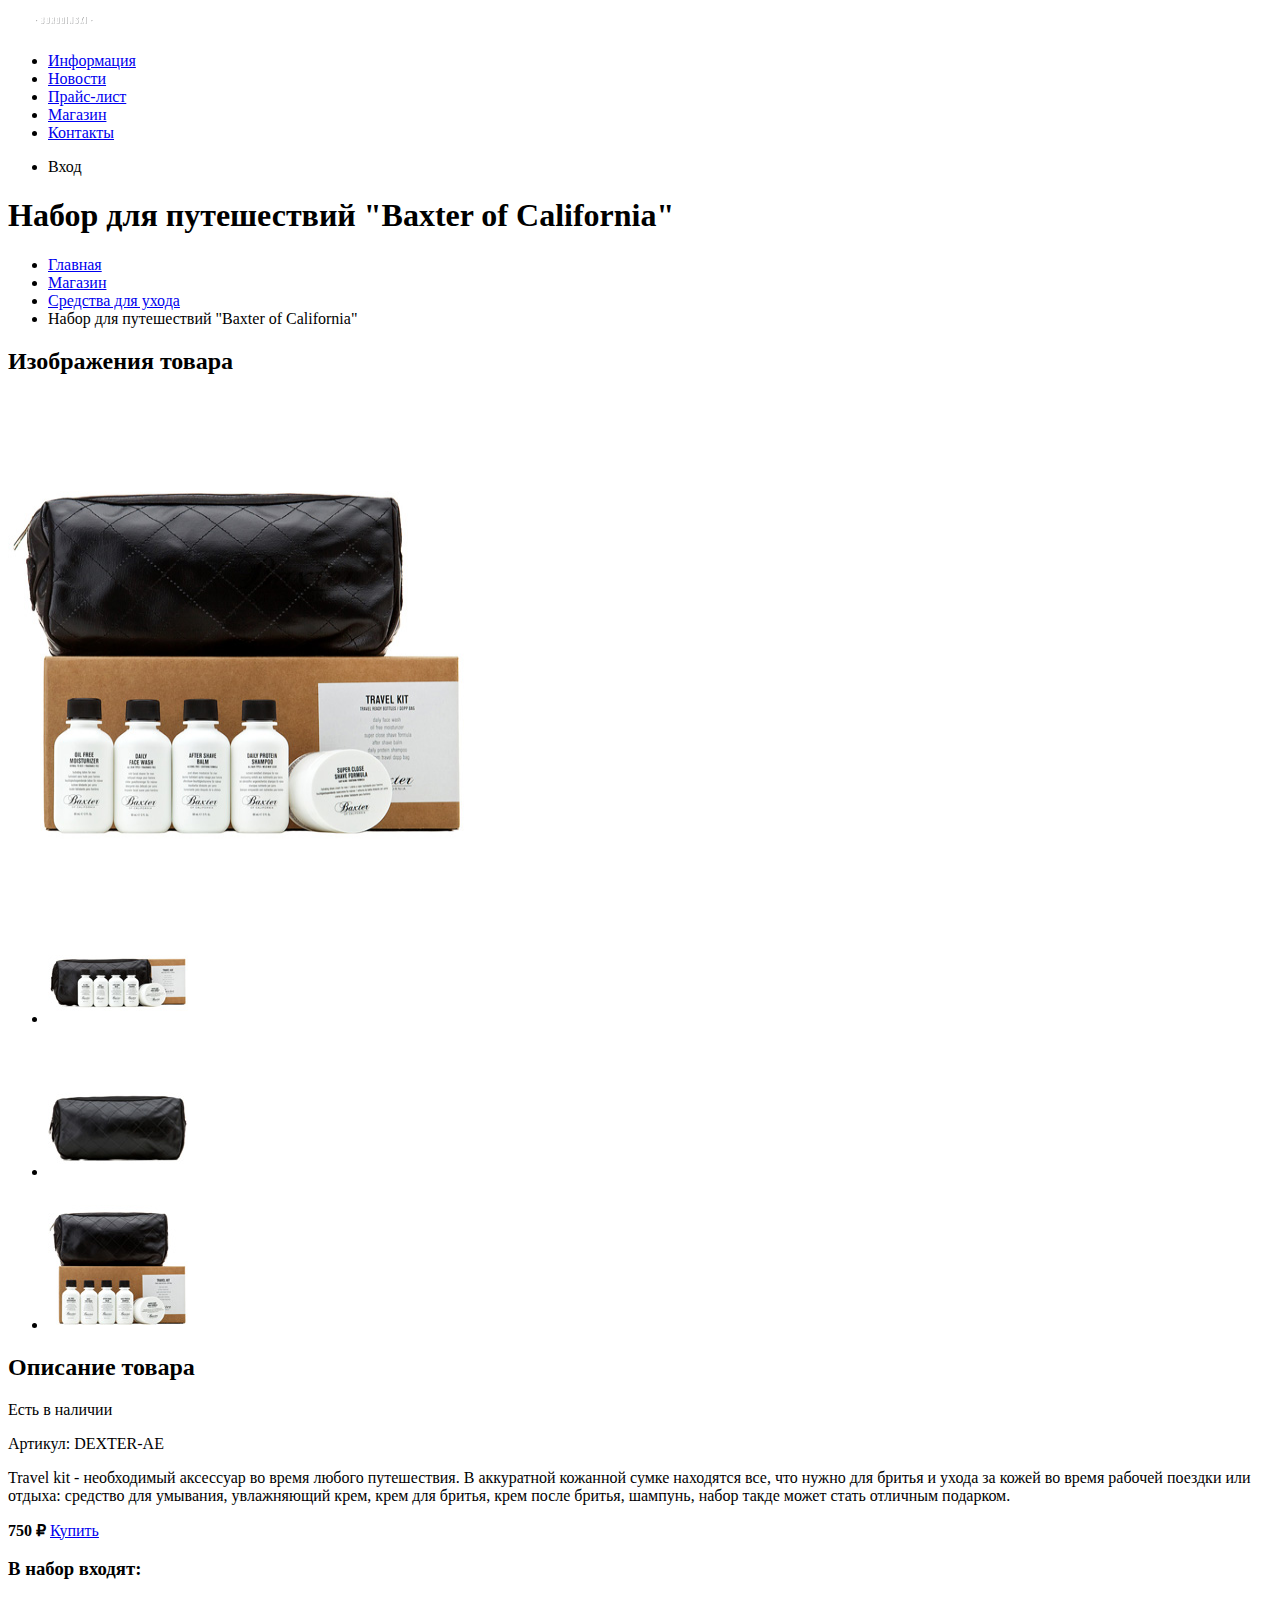
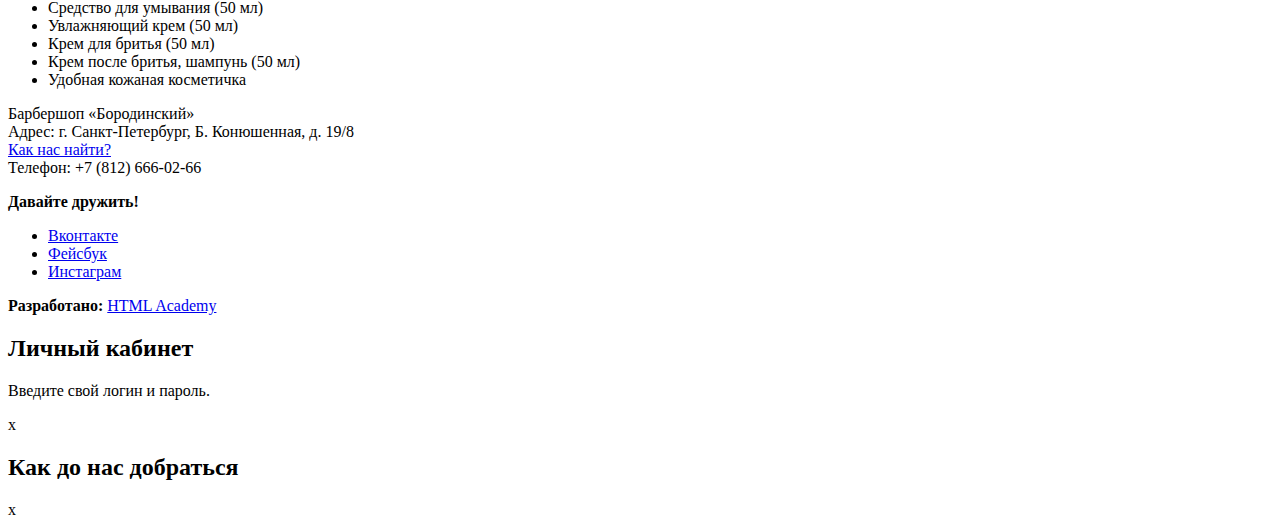
==== catalog-item.html @ 237803eb "Подключаю шрифт" ====
<!DOCTYPE html>
<html lang="ru">
  <head>
    <meta charset="utf-8">
    <title>Средства для ухода</title>
    <link href="https://fonts.googleapis.com/css?family=PT+Sans+Narrow:400,700&amp;subset=latin,cyrillic" rel="stylesheet">
  </head>
  <body>
    <header class="main-header">
      <nav class="main-navigation">
        <a class="main-header-logo" href="index.html">
          <img src="img/index-logo.svg" width="111" height="24" alt="Логотип барбершопа «Бородинский»">
        </a>
        <ul class="site-navigation">
          <li><a href="info.html">Информация</a></li>
          <li><a href="news.html">Новости</a></li>
          <li><a href="price.html">Прайс-лист</a></li>
          <li class="site-navigation-current"><a href="catalog.html">Магазин</a></li>
          <li><a href="contacts.html">Контакты</a></li>
        </ul>
        <ul class="user-navigation">
          <li class="login-link">Вход</li>
        </ul>
      </nav>
    </header>
    <main class="container">
      <h1 class="page-title">Набор для путешествий "Baxter of California"</h1>
      <Ul class="breadcrumbs">
        <li><a href="index.html">Главная</a></li>
        <li><a href="catalog.html">Магазин</a></li>
        <li><a href="#">Средства для ухода</a></li>
        <li class="breadcrumbs-current">Набор для путешествий "Baxter of California"</li>
      </Ul>
      <section class="product-photos">
        <h2 class="visually-hidden">Изображения товара</h2>
        <p>
          <img src="img/product-big.jpg" width="460" height="460" alt="Фото всего набора">
        </p>
        <ul class="product-photo-preview">
          <li><img src="img/product-small-1.jpg" width="140" height="149" alt="Фото в анфас"></li>
          <li><img src="img/product-small-2.jpg" width="140" height="149" alt="Фото в профиль"></li>
          <li><img src="img/product-small-3.jpg" width="140" height="149" alt="Фото отдельной части"></li>
        </ul>
      </section>
      <section>
        <h2 class="visually-hidden">Описание товара</h2>
        <p class="product-aviability">Есть в наличии</p>
        <p class="product-article">Артикул: DEXTER-AE</p>
        <p class="product-text">Travel kit - необходимый аксессуар во время любого
          путешествия. В аккуратной кожанной сумке находятся все, что
          нужно для бритья и ухода за кожей во время рабочей поездки
          или отдыха: средство для умывания, увлажняющий крем, крем
          для бритья, крем после бритья, шампунь, набор такде может
          стать отличным подарком.
        </p>
        <p class="product-price">
          <b>750 ₽</b>
          <a class="button" href="#">Купить</a>
        </p>
        <h3>В набор входят:</h3>
        <ul>
          <li>Средство для умывания (50 мл)</li>
          <li>Увлажняющий крем (50 мл)</li>
          <li>Крем для бритья (50 мл)</li>
          <li>Крем после бритья, шампунь (50 мл)</li>
          <li>Удобная кожаная косметичка</li>
        </ul>
      </section>
    </main>
    <footer class="main-footer">
      <p class="footer-contacts">
        Барбершоп «Бородинский»<br>
        Адрес: г. Санкт-Петербург, Б. Конюшенная, д. 19/8<br>
        <a href="map.html">Как нас найти?</a><br>
        Телефон: +7 (812) 666-02-66
      </p>
      <div class="footer-social">
        <b>Давайте дружить!</b>
        <ul>
          <li><a class="social-button" href="#">Вконтакте</a></li>
          <li><a class="social-button" href="#">Фейсбук</a></li>
          <li><a class="social-button" href="#">Инстаграм</a></li>
        </ul>
      </div>
        <p class="footer-copyright">
          <b>Разработано:</b>
          <a class="button" href="https://htmlacademy.ru">HTML Academy</a>
        </p>
    </footer>
    <section class="modal modal-login">
      <h2>Личный кабинет</h2>
      <p>Введите свой логин и пароль.</p>
      <!-- Здесь будет форма -->
      <span class="modal-close">x</span>
    </section>
    <section class="modal modal-map">
      <h2 class="visually-hidden">Как до нас добраться</h2>
      <span class="modal-close">x</span>
    </section>
  </body>
</html>
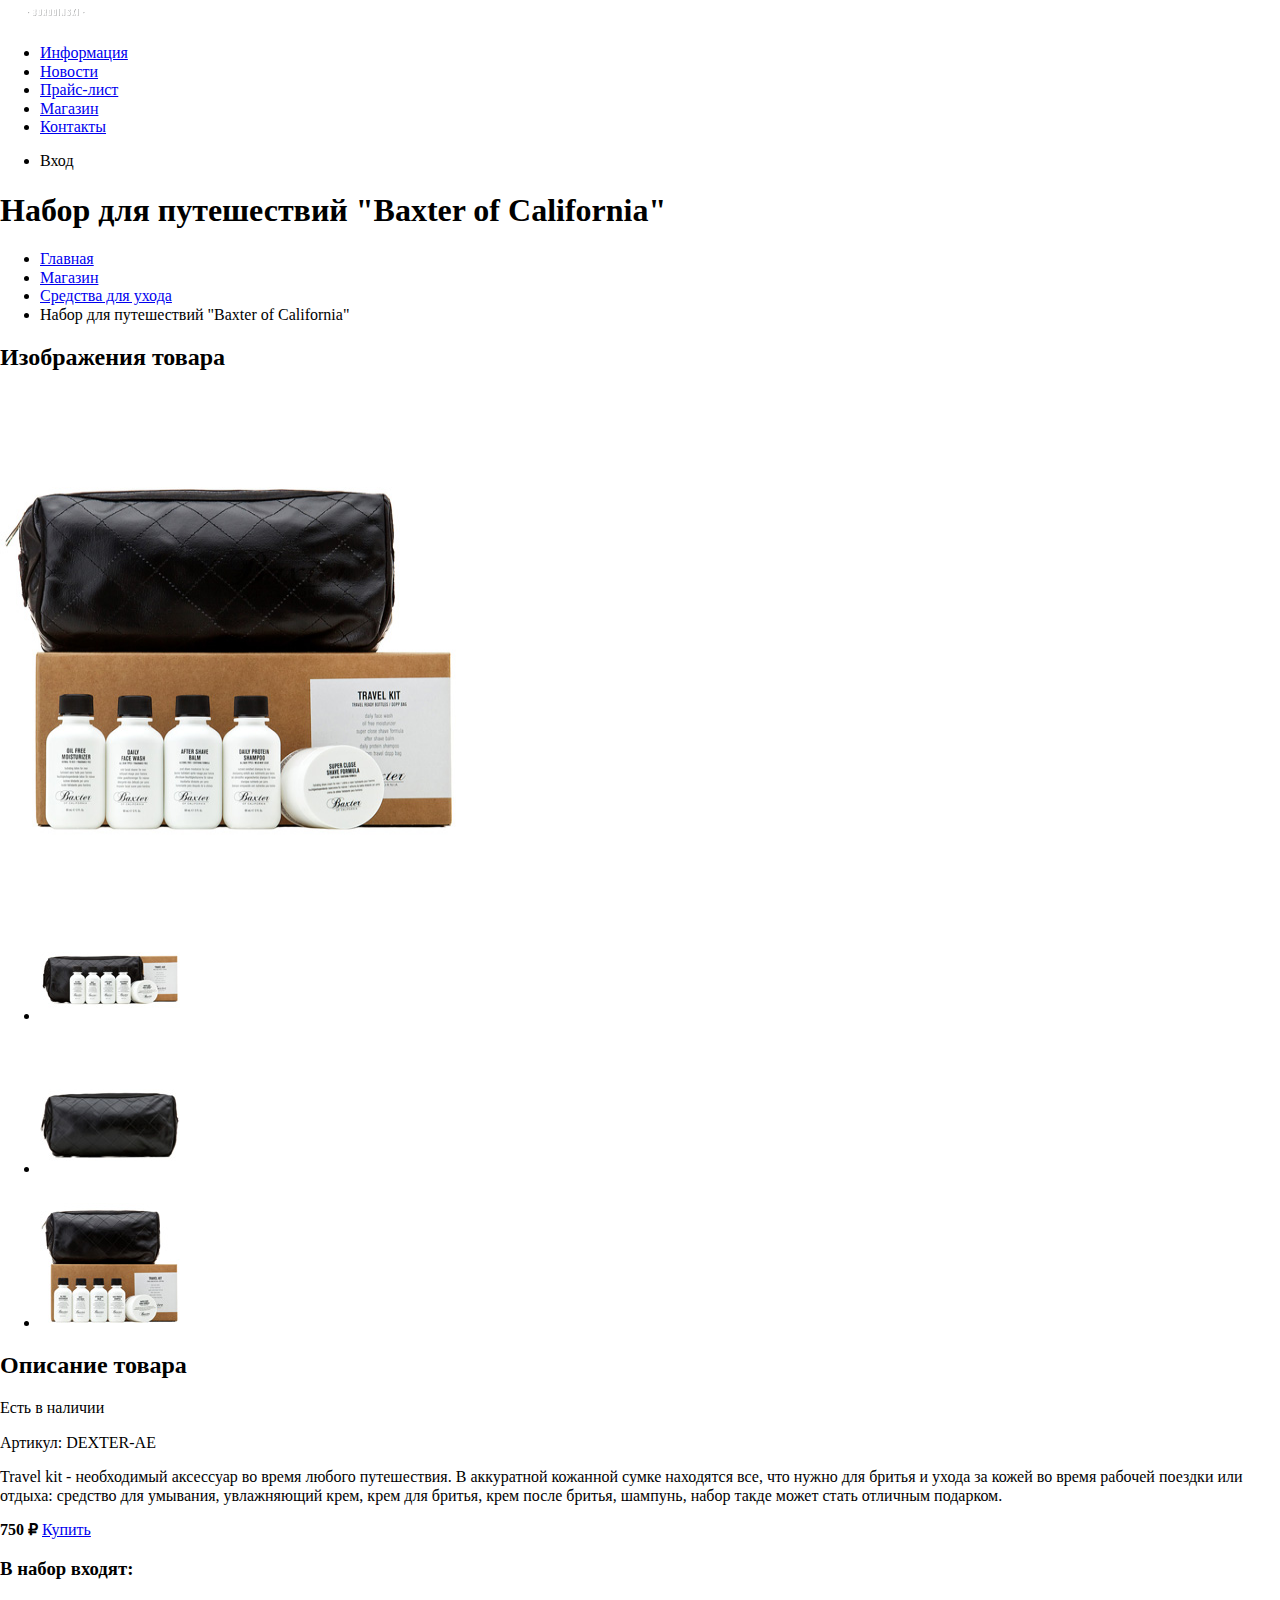
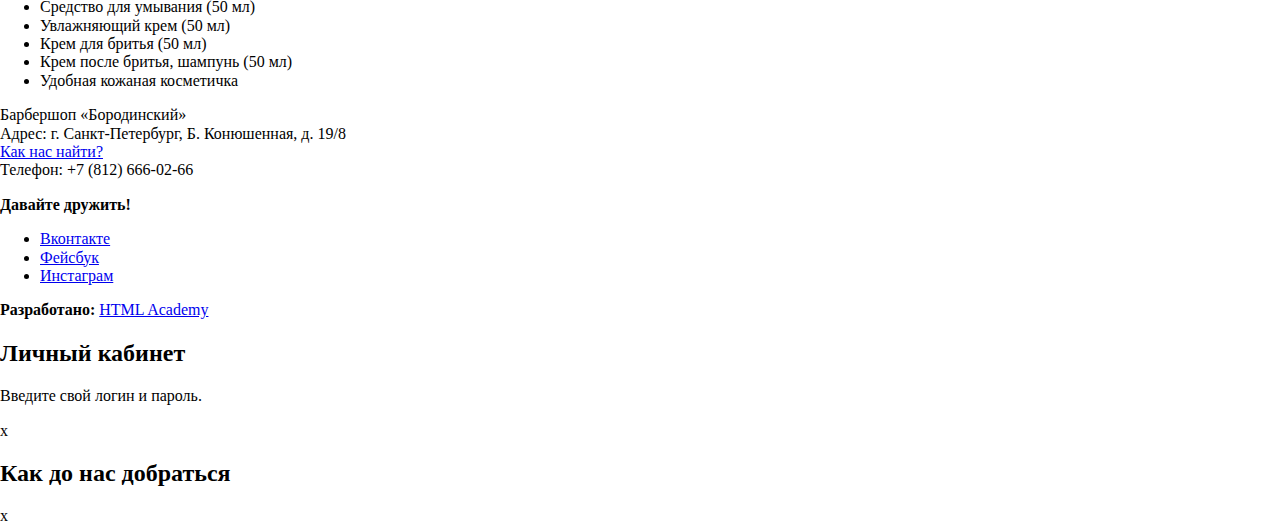
==== commit 16063d43: "подлючаю нормалайз и стайл цсс" ====
--- a/catalog-item.html
+++ b/catalog-item.html
@@ -4,6 +4,8 @@
     <meta charset="utf-8">
     <title>Средства для ухода</title>
     <link href="https://fonts.googleapis.com/css?family=PT+Sans+Narrow:400,700&amp;subset=latin,cyrillic" rel="stylesheet">
+    <link href="css/normalize.css" rel="stylesheet">
+    <link href="css/style.css" rel="stylesheet">
   </head>
   <body>
     <header class="main-header">
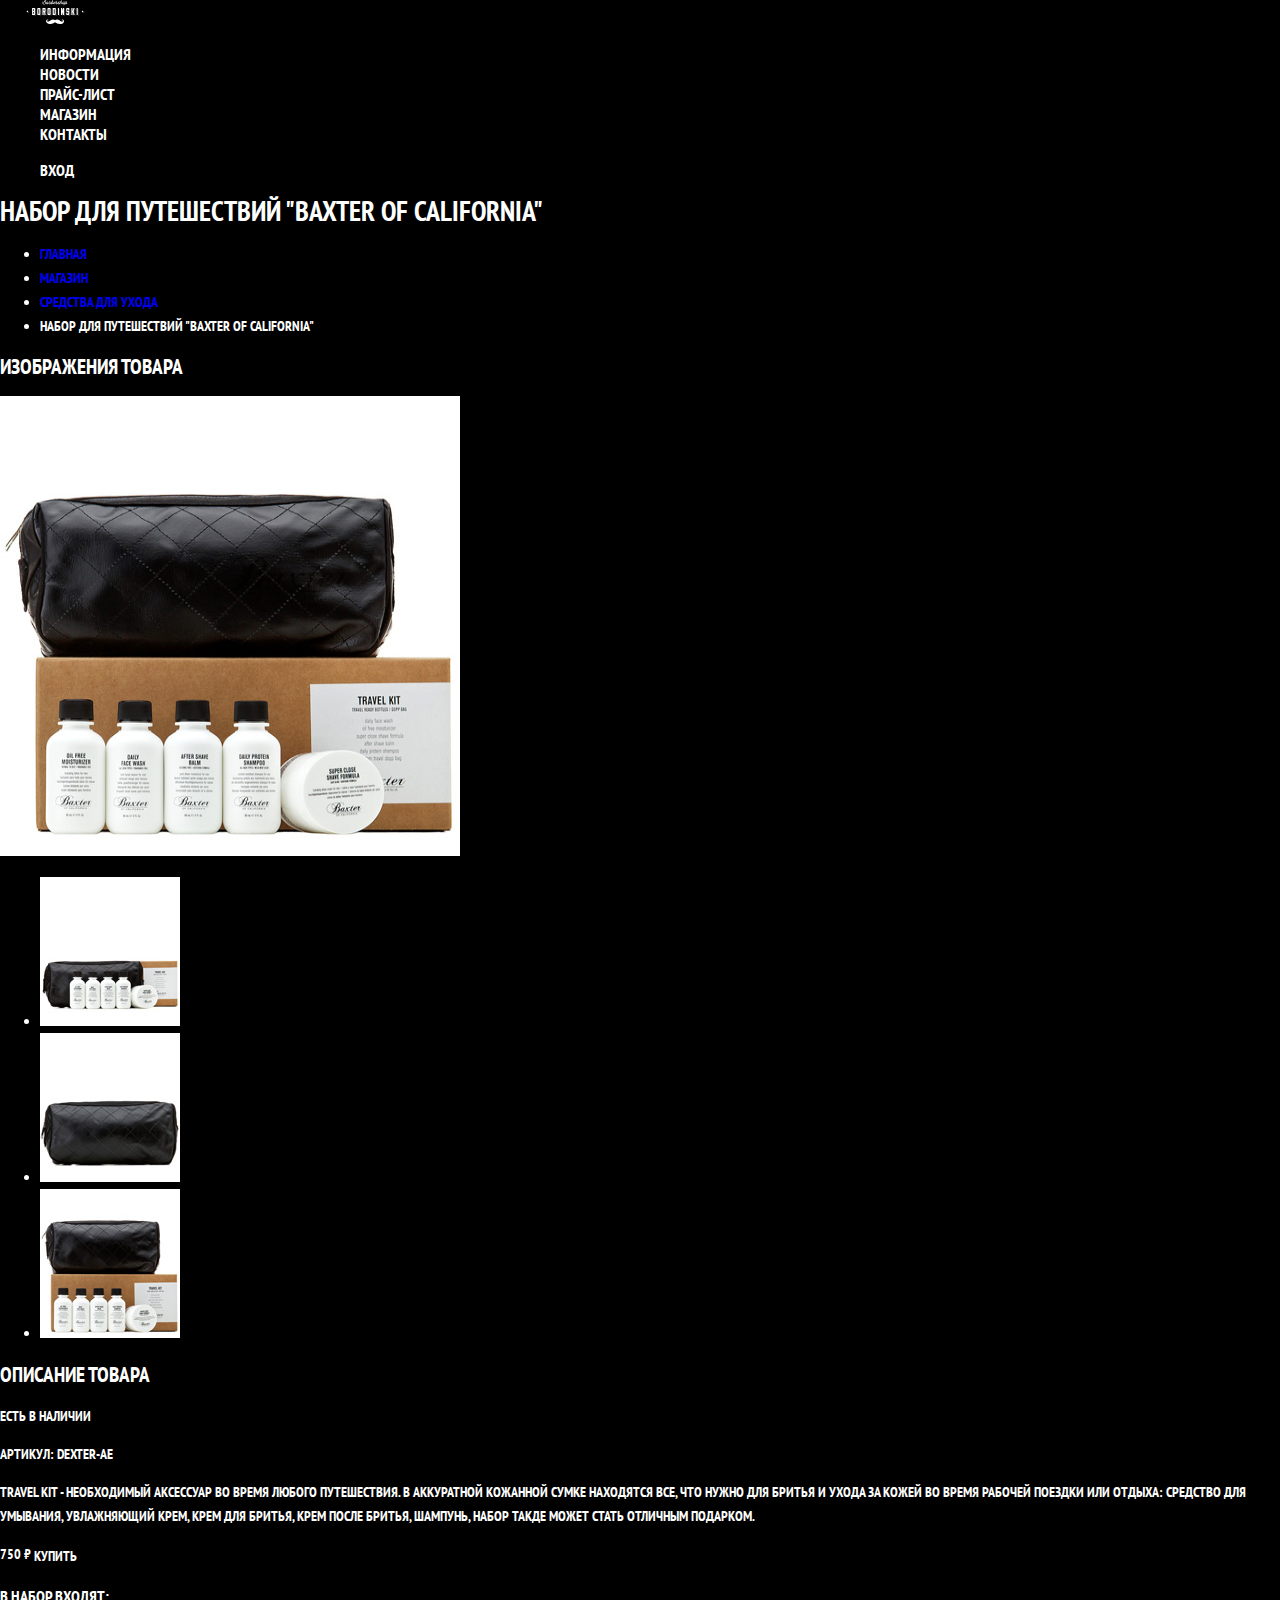
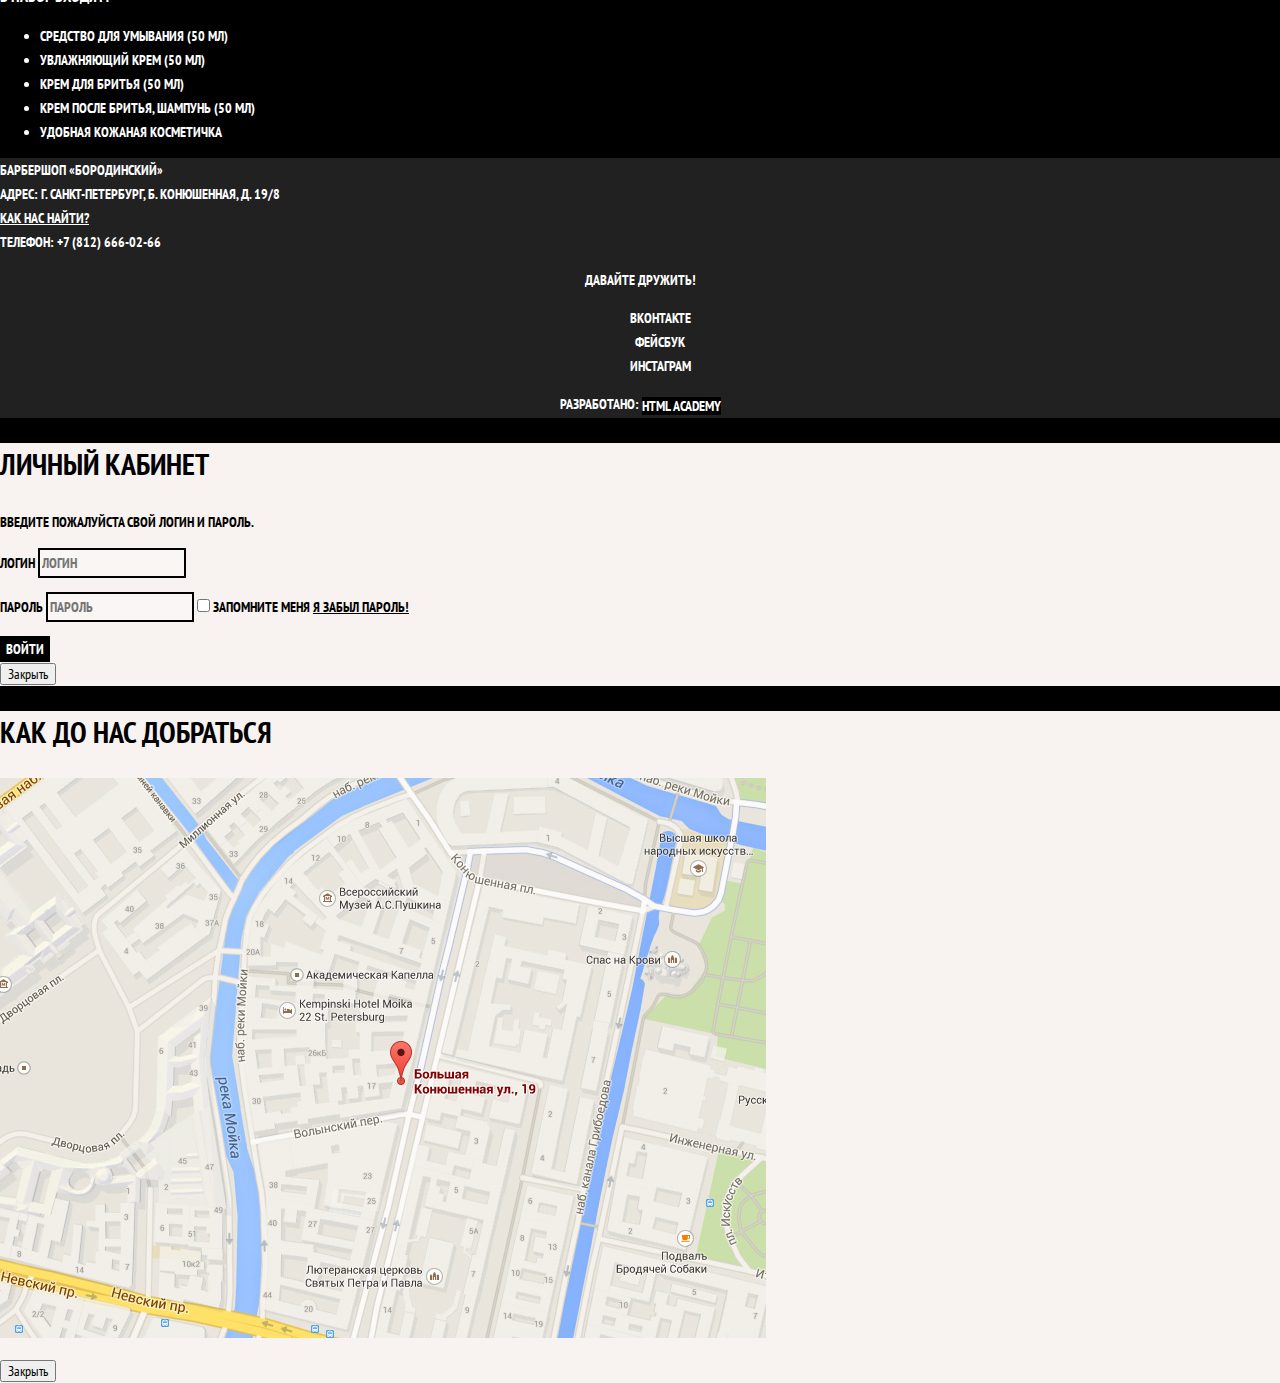
==== commit c1fb6ddf: "добавил попапы на все страницы" ====
--- a/catalog-item.html
+++ b/catalog-item.html
@@ -89,15 +89,39 @@
           <a class="button" href="https://htmlacademy.ru">HTML Academy</a>
         </p>
     </footer>
+
     <section class="modal modal-login">
       <h2>Личный кабинет</h2>
-      <p>Введите свой логин и пароль.</p>
-      <!-- Здесь будет форма -->
-      <span class="modal-close">x</span>
+      <p>Введите пожалуйста свой логин и пароль.</p>
+      <form class="login-form" action="https://echo.htmlacademy.ru" method="post">
+        <p>
+          <label class="visually-hidden">
+            Логин
+            <input class="login-icon-user" type="text" name="login" value="" placeholder="Логин">
+          </label>
+        </p>
+        <p class="login-pasword-info">
+          <label class="visually-hidden">
+            Пароль
+            <input class="login-icon-password" type="password" name="password" value="" placeholder="Пароль">
+          </label>
+          <label class="login-checkbox">
+            <input type="checkbox" name="remember">
+            Запомните меня
+          </label>
+          <a class="restore" href="#">Я забыл пароль!</a>
+        </p>
+        <button class="button" type="submit">Войти</button>
+      </form>
+      <button class="modal-close" type="button">Закрыть</button>
     </section>
+
     <section class="modal modal-map">
       <h2 class="visually-hidden">Как до нас добраться</h2>
-      <span class="modal-close">x</span>
+      <p>
+        <img src="img/map.jpg" width="766" height="560" alt="Офис компании по адресу ул. Большая Конюшенная 19/8, Санкт-Петербург">
+      </p>
+      <button class="modal-close" type="button">Закрыть</button>
     </section>
   </body>
 </html>
--- a/css/style.css
+++ b/css/style.css
@@ -0,0 +1,208 @@
+body {
+  margin: 0;
+  padding: 0;
+
+  font-family: "PT Sans Narrow", Arial, sans-serif;
+  font-size: 14px;
+  line-height: 24px;
+  font-weight: 700;
+  color: #ffffff;
+  text-transform: uppercase;
+
+  background-color: #000000;
+  background-image: url("img/bg.jpg");
+  background-position: top center;
+  background-repeat: no-repeat;
+}
+
+.inner-page {
+  color: #000000;
+
+  background-color: #f9f6f3;
+  background-image: url("img/pattern-light.jpg");
+  background-position: 0 0;
+  background-repeat: repeat;
+}
+
+a {
+  text-decoration: none;
+}
+
+.button {
+  font: inherit;
+
+  text-align: center;
+  color: #ffffff;
+  vertical-align: middle;
+  text-transform: uppercase;
+
+  background-color: #000000;
+  border: none;
+}
+
+.button:hover,
+.button:focus,
+.button:active {
+  background-color: #663d15;
+}
+
+.main-navigation {
+  font-size: 16px;
+  line-height: 20px;
+  color: #ffffff;
+
+  background-color: #000000;
+}
+
+.site-navigation,
+.user-navigation {
+  list-style: none;
+}
+
+.site-navigation a,
+.user-navigation a {
+  color: #ffffff;
+}
+
+.site-navigation a:hover,
+.site-navigation a:focus,
+.user-navigation a:hover,
+.user-navigation a:focus {
+  background-color: #242424;
+}
+
+.features-list {
+  list-style: none;
+}
+
+.feature-item {
+  text-align: center;
+}
+
+.feature-item h3 {
+  font-size: 30px;
+  line-height: 42px;
+}
+
+.index-columns {
+  color: #000000;
+
+  background-color: #f8f5f2;
+  background-image: url("img/pattern-light.jpg");
+  background-position: 0 0;
+  background-repeat: repeat;
+}
+
+.index-columns h2 {
+  font-size: 30px;
+  line-height: 42px;
+}
+
+.news-list {
+  list-style: none;
+}
+
+.news-item time {
+  text-transform: none;
+}
+
+.gallery-content {
+  background-color: #cccccc;
+  border: 7px solid #ffffff;
+}
+
+.appointment-item input {
+  font: inherit;
+
+  background-color: transparent;
+  border: 2px solid #000000;
+}
+
+.appointment-item input:focus {
+  border-color: #663d15;
+}
+
+.main-footer {
+  color: #ffffff;
+
+  background-color: #212121;
+  background-image: url("img/pattern-dark.jpg");
+  background-position: 0 0;
+  background-repeat: repeat;
+}
+
+.footer-contacts a {
+  color: #ffffff;
+  text-decoration: underline;
+}
+
+.footer-contacts a:hover,
+.footer-contacts a:focus {
+  text-decoration: none;
+}
+
+.footer-social {
+  text-align: center;
+}
+
+.footer-social ul {
+  list-style: none;
+}
+
+.social-button {
+  color: #ffffff;
+}
+
+.footer-copyright {
+  text-align: center;
+}
+
+.footer-copyright .button:hover,
+.footer-copyright .button:focus {
+  color: #000000;
+
+  background-color: #ffffff;
+}
+
+.modal {
+  color: #000000;
+
+  background-color: #f8f3f0;
+  background-image: url("img/pattern-light.jpg");
+  background-position: 0 0;
+  background-repeat: repeat;
+}
+
+.modal h2 {
+  font-size: 30px;
+  line-height: 42px;
+}
+
+.login-form input[type="text"],
+.login-form input[type="password"] {
+  font: inherit;
+  color: #000000;
+  text-transform: uppercase;
+
+  background-color: #f9f6f3;
+  border: 2px solid #000000;
+}
+
+.login-form input:focus {
+  border-color: #663d15;
+}
+
+.login-checkbox:hover,
+.login-checkbox:focus {
+  color: #663d15;
+}
+
+.restore {
+  color: #000000;
+  text-decoration: underline;
+}
+
+.restore:hover,
+.restore:focus {
+  text-decoration: none;
+}
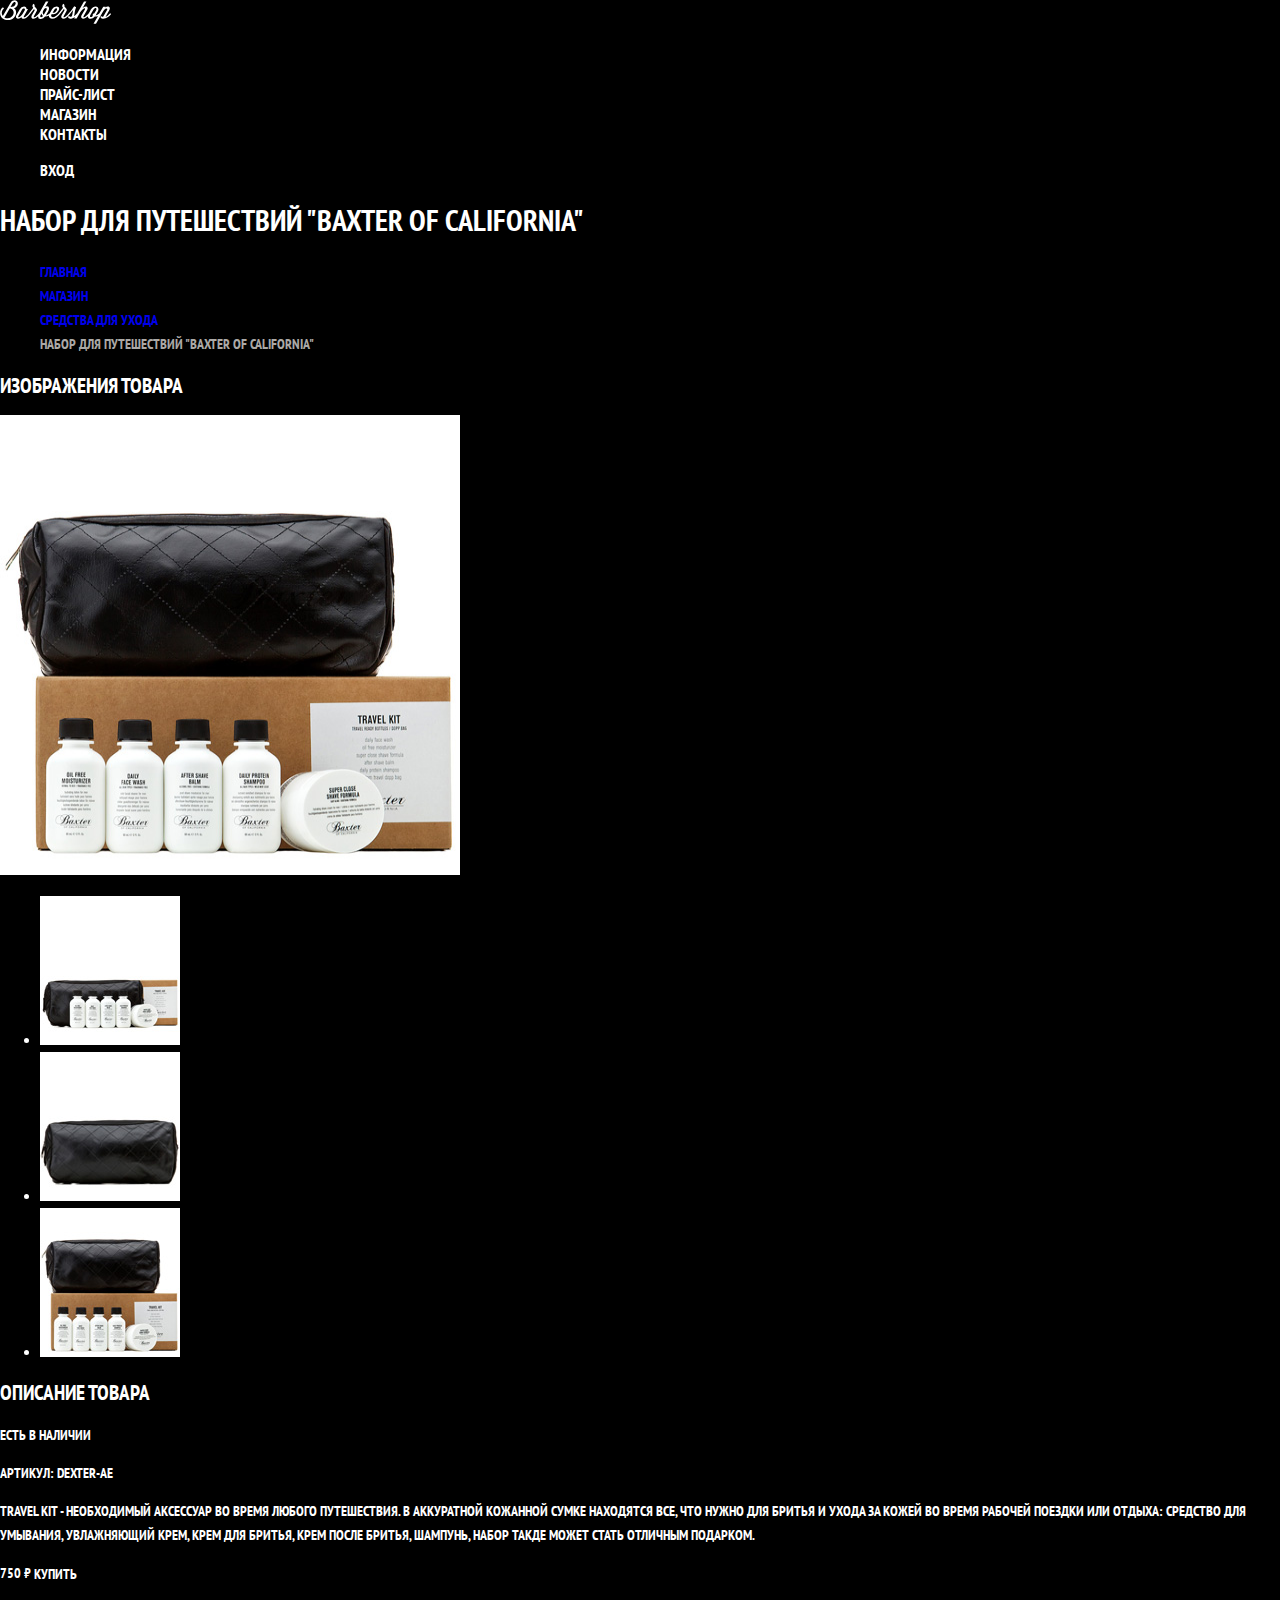
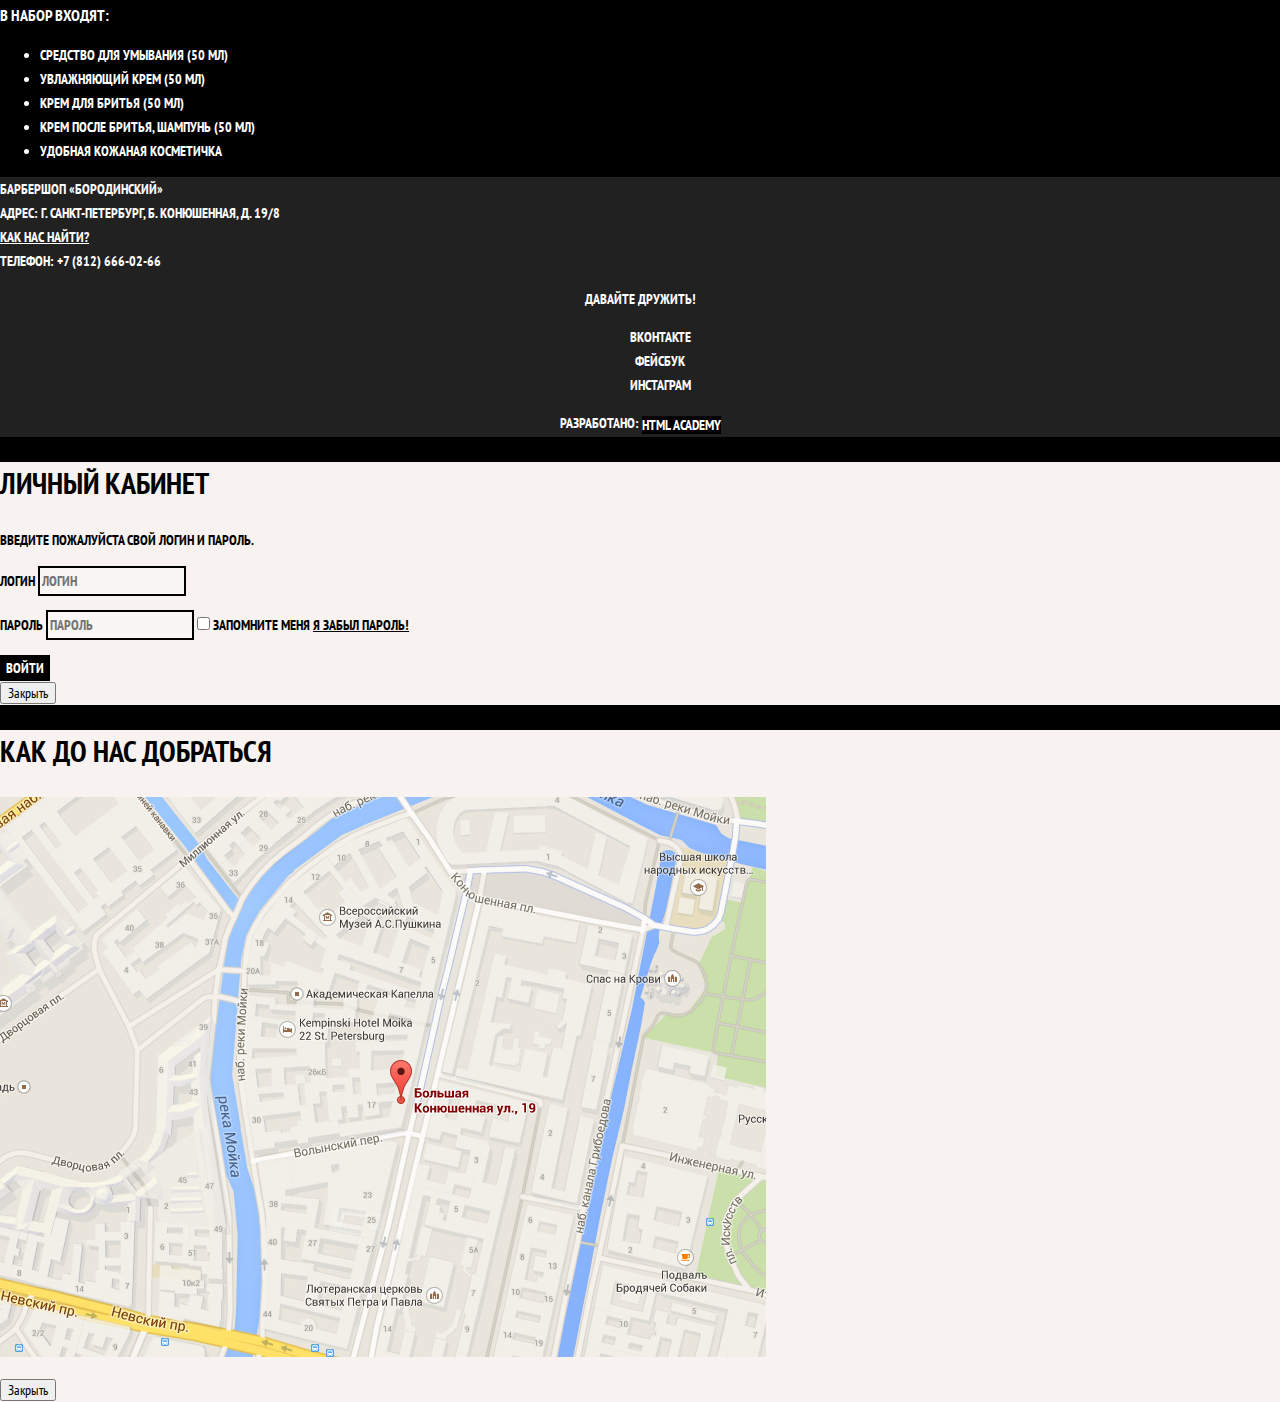
==== commit 3e6b99d3: "стилизовал каталог товаров" ====
--- a/catalog-item.html
+++ b/catalog-item.html
@@ -11,7 +11,7 @@
     <header class="main-header">
       <nav class="main-navigation">
         <a class="main-header-logo" href="index.html">
-          <img src="img/index-logo.svg" width="111" height="24" alt="Логотип барбершопа «Бородинский»">
+          <img src="img/logo.svg" width="111" height="24" alt="Логотип барбершопа «Бородинский»">
         </a>
         <ul class="site-navigation">
           <li><a href="info.html">Информация</a></li>
--- a/css/style.css
+++ b/css/style.css
@@ -122,6 +122,116 @@
   border-color: #663d15;
 }
 
+.page-title {
+  font-size: 30px;
+  line-height: 40px;
+}
+
+.breadcrumbs {
+  list-style: none;
+}
+
+.breadcrumbs a:hover,
+.breadcrumbs a:focus {
+  text-decoration: underline;
+}
+
+.breadcrumbs-current {
+  color: #aba9a7;
+}
+
+.filter fieldset {
+  border: none;
+}
+
+.filter legend {
+  font-size: 24px;
+  line-height: 30px;
+}
+
+.filter ul {
+  list-style: none;
+  line-height: 18px;
+}
+
+.filter-input:hover+label,
+.filter-input:focus+label {
+  color: #663d15;
+}
+
+.filter-input:disabled + label {
+  color: #000000;
+  opacity: 0.5;
+}
+
+.catalog-list {
+  list-style: none;
+}
+
+.catalog-item {
+  background-color: #f8f8f8;
+  box-shadow: 0 0 10px rgba(0, 0, 0, 0.1);
+}
+
+.catalog-item:hover {
+  box-shadow: 0 0 10px rgba(0, 0, 0, 0.2);
+}
+
+.catalog-item a {
+  color: #000000;
+}
+
+.catalog-item h3 {
+  font-size: 14px;
+  line-height: 18px;
+}
+.catalog-category {
+  text-transform: none;
+}
+
+.catalog-item-price b {
+  font-size: 14px;
+  line-height: 20px;
+  text-align: center;
+
+  background-color: #e5e5e5;
+}
+
+.catalog-item-price .button {
+  line-height: 20px;
+  color: #ffffff;
+}
+
+.pagination-list {
+  list-style: none;
+}
+
+.pagination-item a {
+  color: #ffffff;
+
+  background-color: #000000;
+}
+
+.pagination-item a:hover,
+.pagination-item a:focus,
+.pagination-item a:active {
+  background-color: #663d15;
+}
+
+.pagination-item-current a {
+  color: #000000;
+
+  background-color: #ffffff;
+}
+
+.pagination-item-current a:hover,
+.pagination-item-current a:focus,
+.pagination-item-current a:active {
+  color: #000000;
+
+  background-color: #ffffff;
+}
+
 .main-footer {
   color: #ffffff;
 
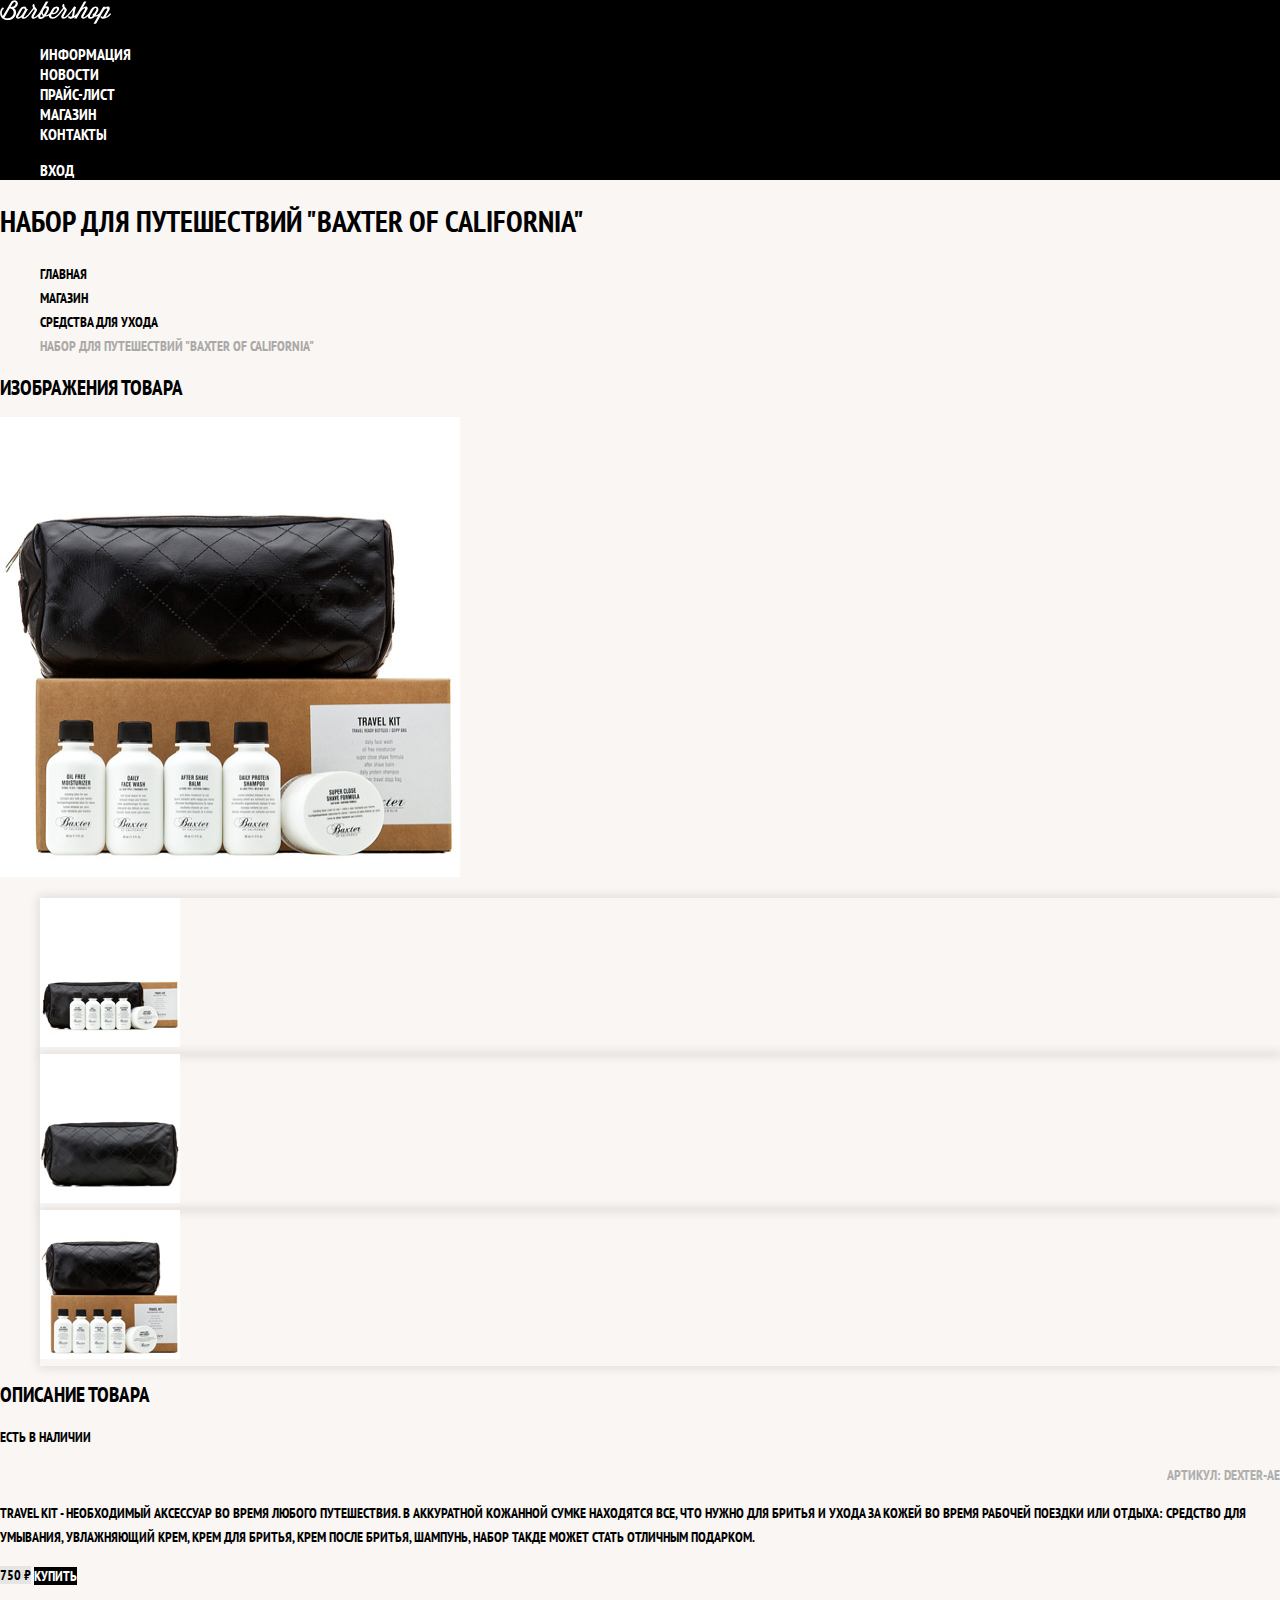
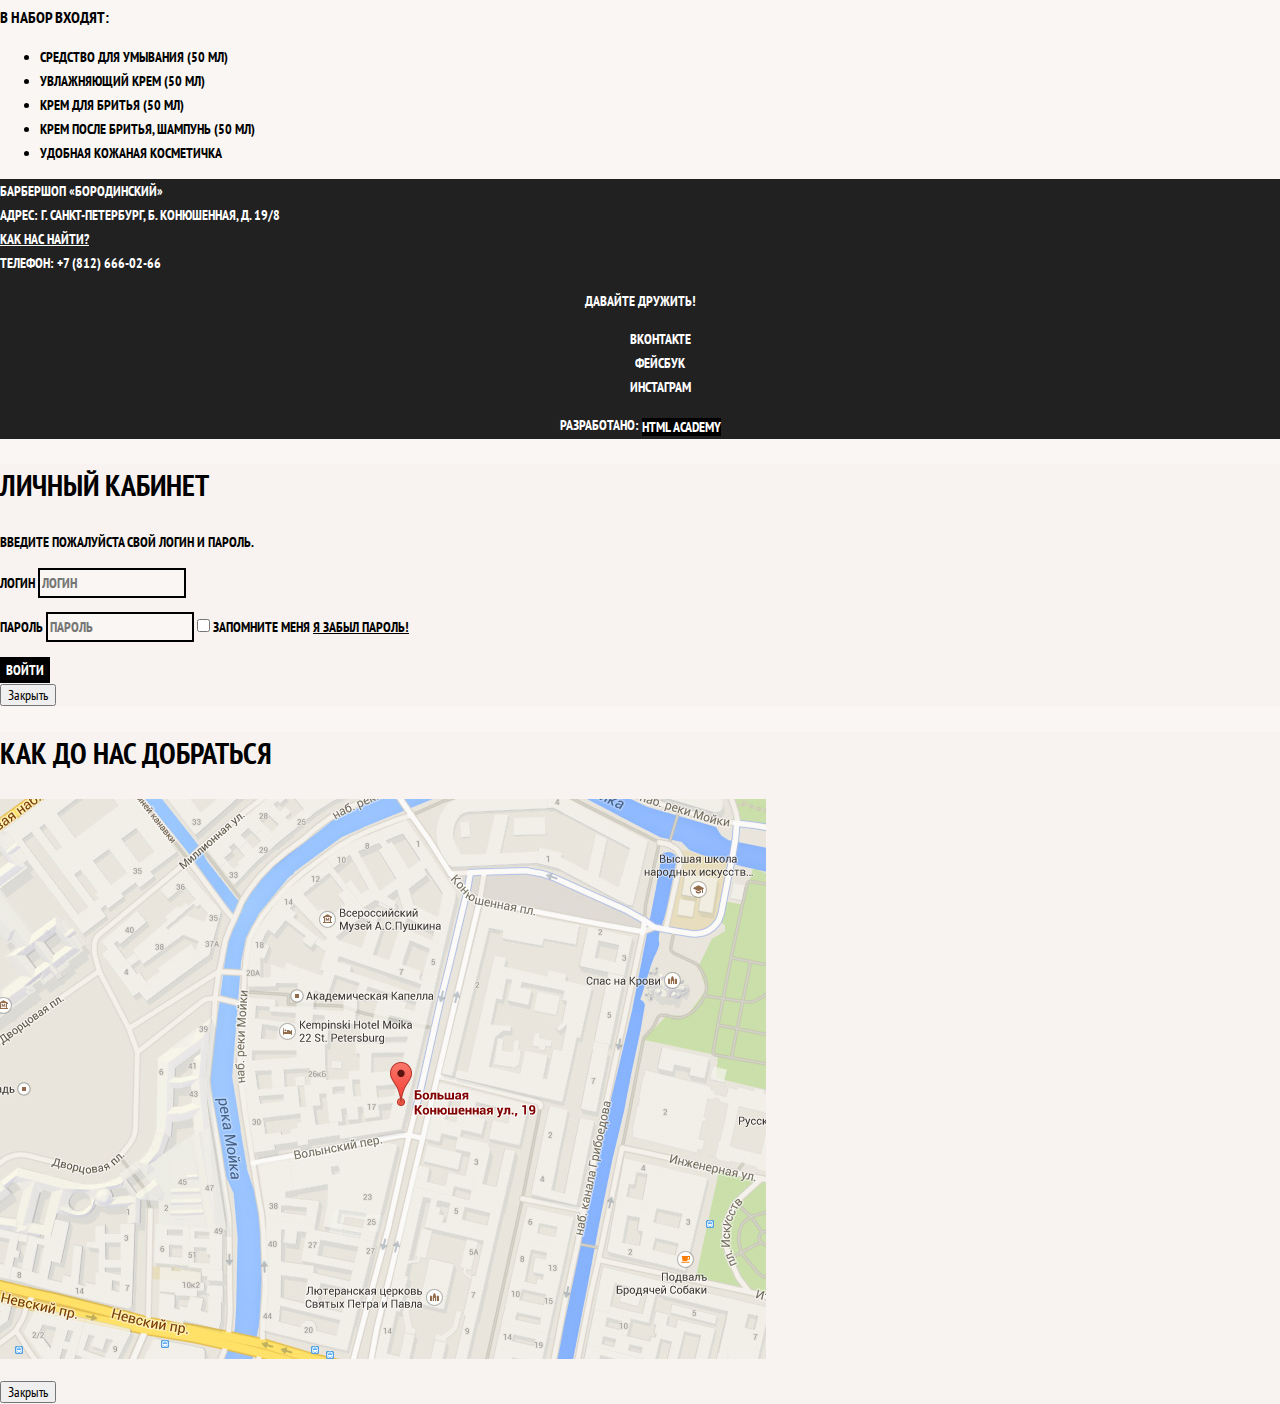
==== commit 0d692232: "стилизовал карточку товара" ====
--- a/catalog-item.html
+++ b/catalog-item.html
@@ -7,7 +7,7 @@
     <link href="css/normalize.css" rel="stylesheet">
     <link href="css/style.css" rel="stylesheet">
   </head>
-  <body>
+  <body class="inner-page">
     <header class="main-header">
       <nav class="main-navigation">
         <a class="main-header-logo" href="index.html">
--- a/css/style.css
+++ b/css/style.css
@@ -124,11 +124,15 @@
 
 .page-title {
   font-size: 30px;
-  line-height: 40px;
+  line-height: 42px;
 }
 
 .breadcrumbs {
   list-style: none;
+}
+
+.breadcrumbs a {
+  color: #000000;
 }
 
 .breadcrumbs a:hover,
@@ -154,13 +158,14 @@
   line-height: 18px;
 }
 
-.filter-input:hover+label,
-.filter-input:focus+label {
+.filter-input:hover + label,
+.filter-input:focus + label {
   color: #663d15;
 }
 
 .filter-input:disabled + label {
   color: #000000;
+
   opacity: 0.5;
 }
 
@@ -185,6 +190,7 @@
   font-size: 14px;
   line-height: 18px;
 }
+
 .catalog-category {
   text-transform: none;
 }
@@ -232,6 +238,38 @@
   background-color: #ffffff;
 }
 
+.product-photo-preview {
+  list-style: none;
+}
+
+.product-photo-preview li {
+  box-shadow: 0 0 10px 2px rgba(0, 0, 0, 0.1);
+}
+
+.product-photo-full {
+  box-shadow: 0 0 10px 2px rgba(0, 0, 0, 0.1);
+}
+.product-article {
+  text-align: right;
+  color: #aeaeae;
+}
+
+.product-price b {
+  line-height: 20px;
+  text-align: center;
+
+  background-color: #e5e5e5;
+}
+
+.product-info h3 {
+  font-size: 24px;
+  line-height: 30px;
+}
+
+.product-info ul {
+  list-style: none;
+}
+
 .main-footer {
   color: #ffffff;
 
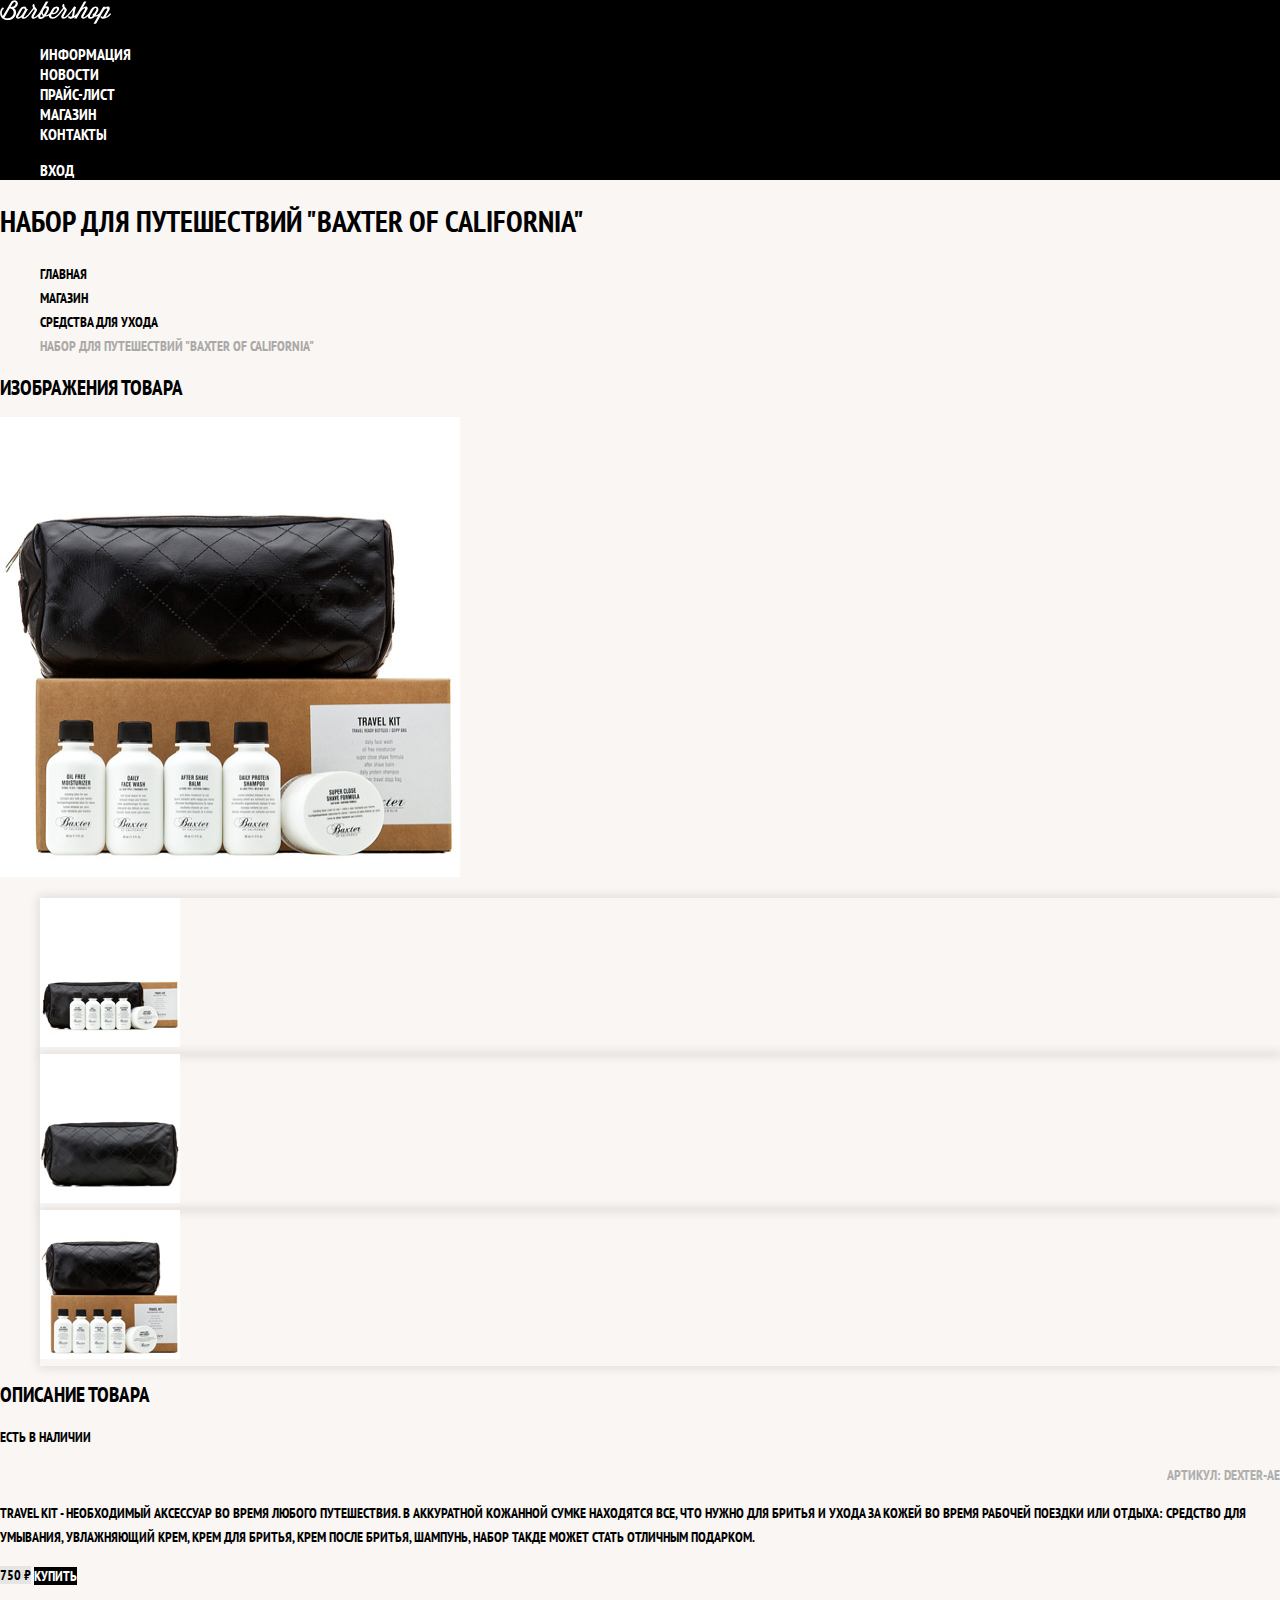
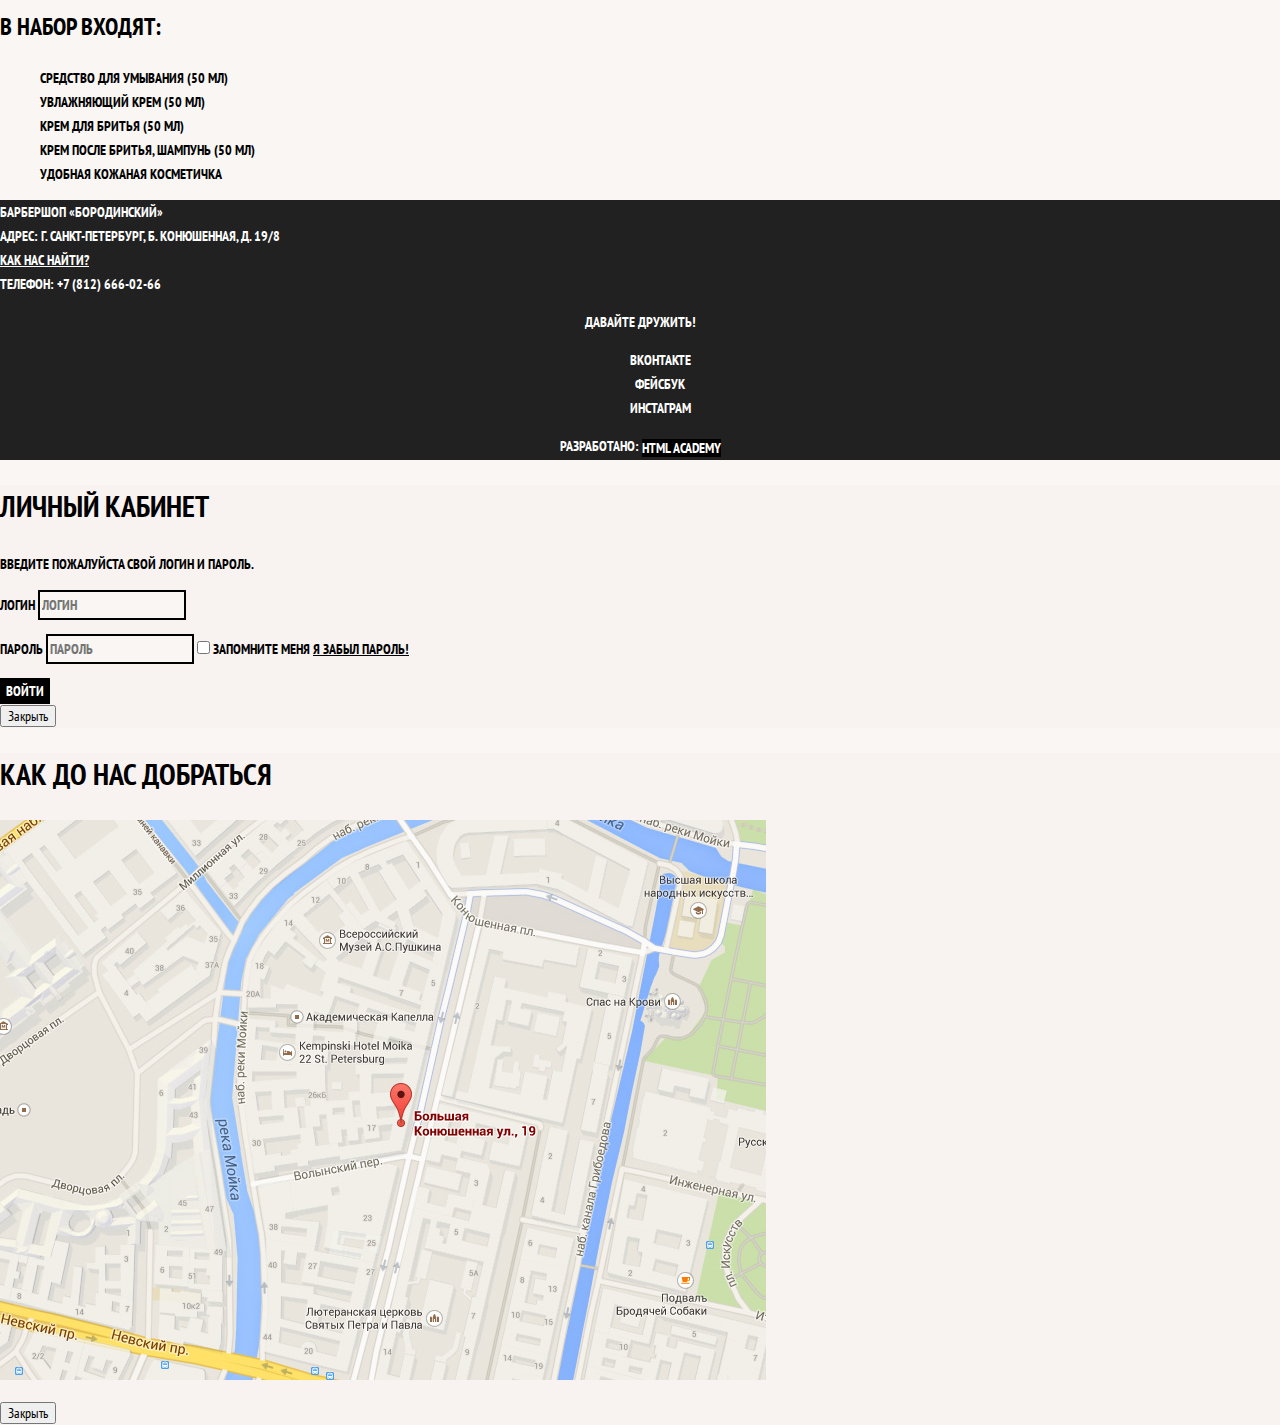
==== commit 4e643eb8: "закончил стилизацию страницы товара" ====
--- a/catalog-item.html
+++ b/catalog-item.html
@@ -44,7 +44,7 @@
           <li><img src="img/product-small-3.jpg" width="140" height="149" alt="Фото отдельной части"></li>
         </ul>
       </section>
-      <section>
+      <section class="product-info">
         <h2 class="visually-hidden">Описание товара</h2>
         <p class="product-aviability">Есть в наличии</p>
         <p class="product-article">Артикул: DEXTER-AE</p>
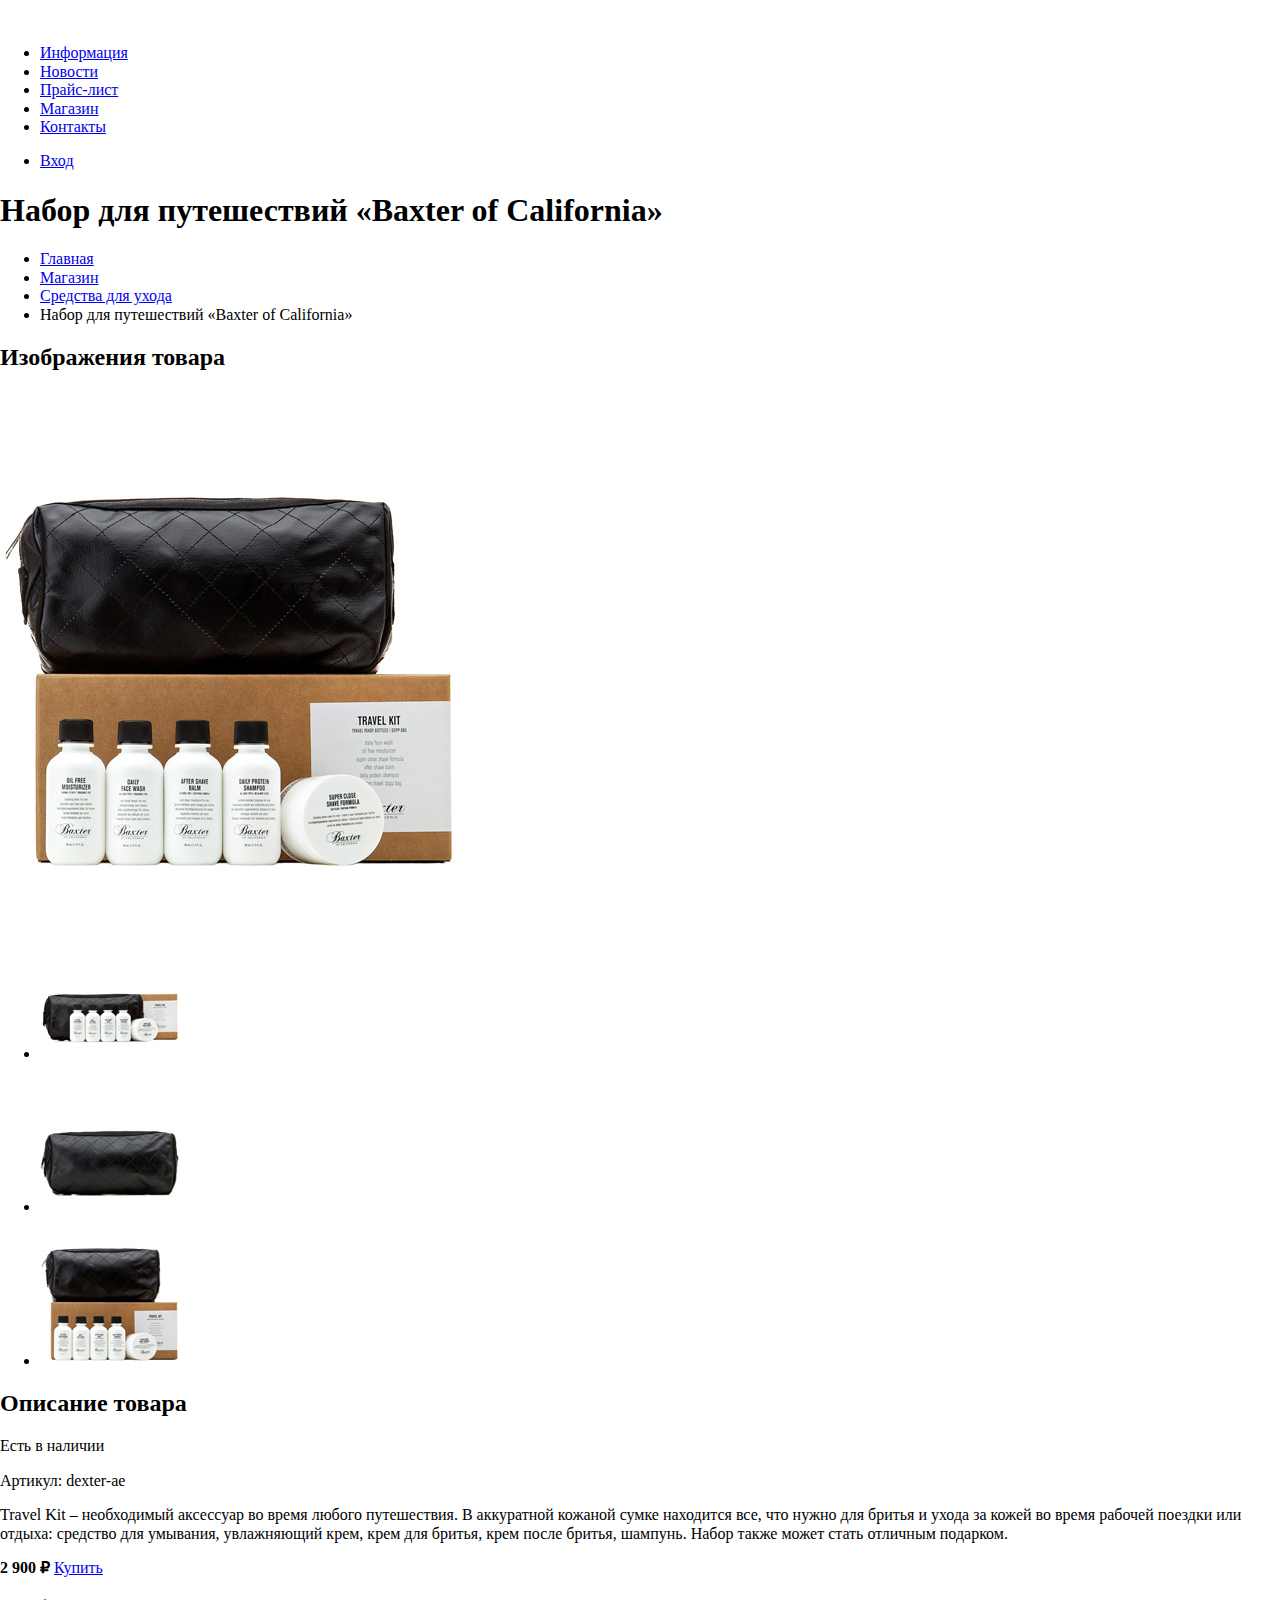
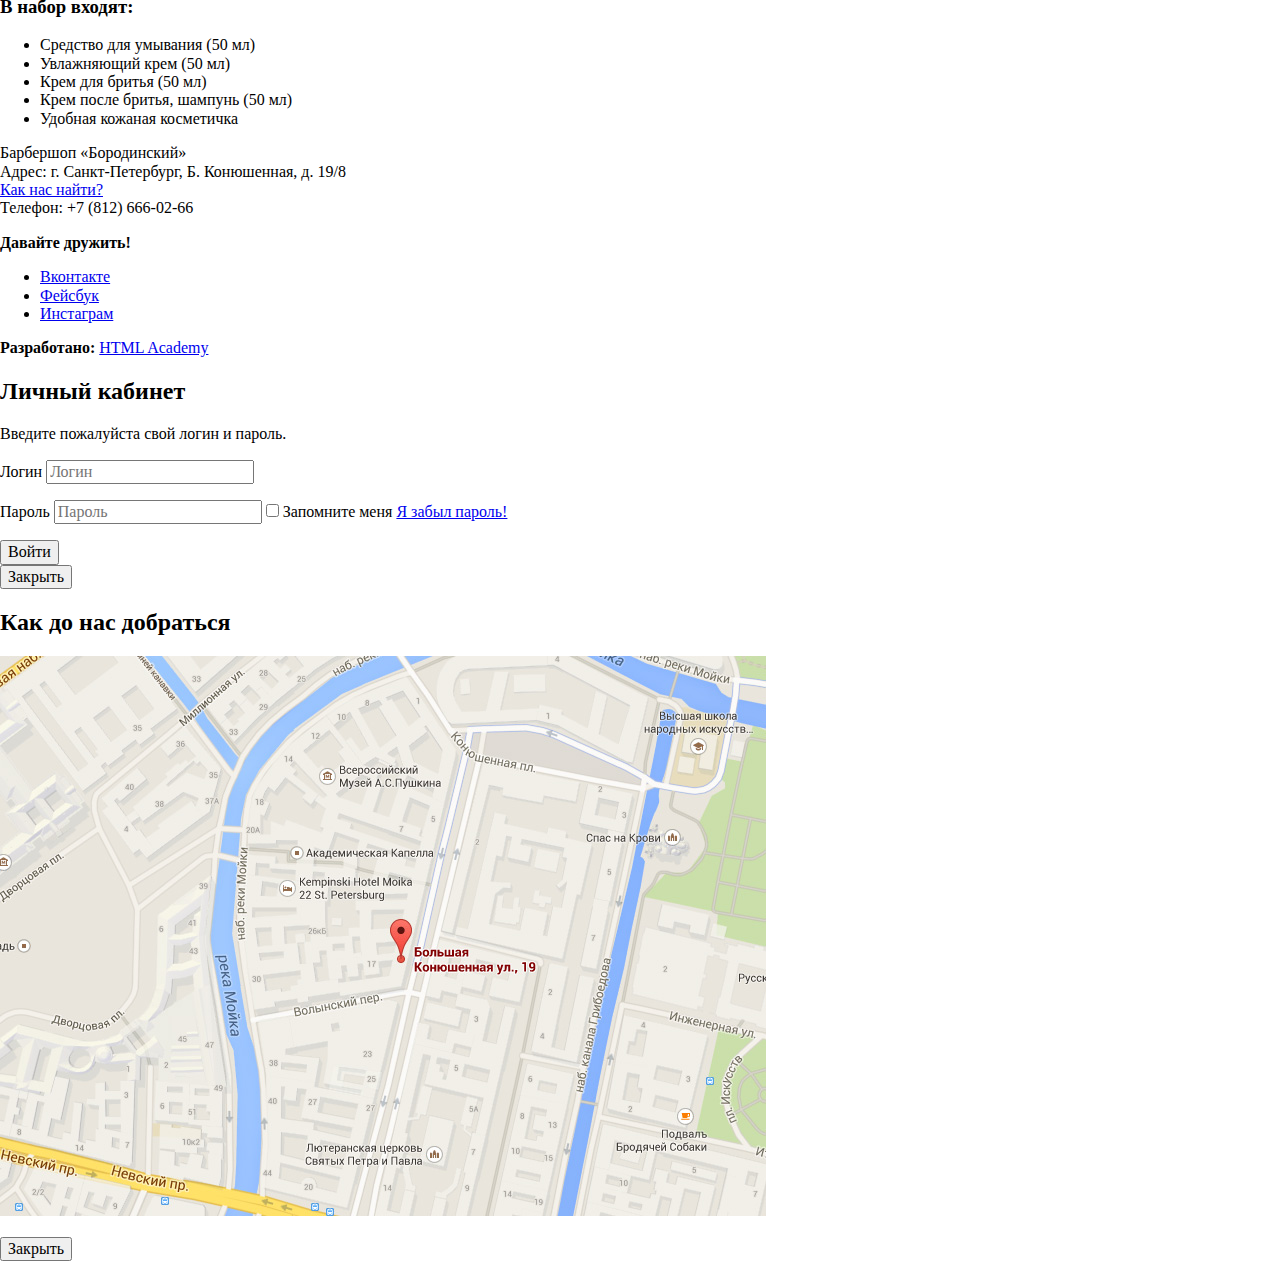
==== commit cb4c962e: "сделал сетку для страницы товара" ====
--- a/catalog-item.html
+++ b/catalog-item.html
@@ -1,15 +1,16 @@
 <!DOCTYPE html>
 <html lang="ru">
   <head>
-    <meta charset="utf-8">
-    <title>Средства для ухода</title>
+    <meta charset="UTF-8">
+    <title>Барбершоп «Бородинский»</title>
     <link href="https://fonts.googleapis.com/css?family=PT+Sans+Narrow:400,700&amp;subset=latin,cyrillic" rel="stylesheet">
     <link href="css/normalize.css" rel="stylesheet">
-    <link href="css/style.css" rel="stylesheet">
   </head>
+
   <body class="inner-page">
+
     <header class="main-header">
-      <nav class="main-navigation">
+      <nav class="main-navigation container">
         <a class="main-header-logo" href="index.html">
           <img src="img/logo.svg" width="111" height="24" alt="Логотип барбершопа «Бородинский»">
         </a>
@@ -21,73 +22,86 @@
           <li><a href="contacts.html">Контакты</a></li>
         </ul>
         <ul class="user-navigation">
-          <li class="login-link">Вход</li>
+          <li><a class="login-link" href="login.html">Вход</a></li>
         </ul>
       </nav>
     </header>
+
     <main class="container">
-      <h1 class="page-title">Набор для путешествий "Baxter of California"</h1>
-      <Ul class="breadcrumbs">
+
+      <h1 class="page-title">Набор для путешествий «Baxter of California»</h1>
+
+      <ul class="breadcrumbs">
         <li><a href="index.html">Главная</a></li>
-        <li><a href="catalog.html">Магазин</a></li>
+        <li><a href="#">Магазин</a></li>
         <li><a href="#">Средства для ухода</a></li>
-        <li class="breadcrumbs-current">Набор для путешествий "Baxter of California"</li>
-      </Ul>
-      <section class="product-photos">
-        <h2 class="visually-hidden">Изображения товара</h2>
-        <p>
-          <img src="img/product-big.jpg" width="460" height="460" alt="Фото всего набора">
+        <li class="breadcrumbs-current">Набор для путешествий «Baxter of California»</li>
+      </ul>
+
+      <div class="catalog-columns">
+
+        <section class="product-photos">
+          <h2 class="visually-hidden">Изображения товара</h2>
+          <p class="product-photo-full">
+            <img src="img/product-big.jpg" width="460" height="498" alt="Фото всего набора">
+          </p>
+          <ul class="product-photo-preview">
+            <li>
+              <img src="img/product-small-1.jpg" width="140" height="149" alt="Фото в анфас">
+            </li>
+            <li>
+              <img src="img/product-small-2.jpg" width="140" height="149" alt="Фото в профиль">
+            </li>
+            <li>
+              <img src="img/product-small-3.jpg" width="140" height="149" alt="Фото отдельной части">
+            </li>
+          </ul>
+        </section>
+
+        <section class="product-info">
+          <h2 class="visually-hidden">Описание товара</h2>
+          <div class="product-description">
+            <p class="product-availability">Есть в наличии</p>
+            <p class="product-article">Артикул: dexter-ae</p>
+          </div>
+          <p class="product-text">Travel Kit – необходимый аксессуар во время любого путешествия. В аккуратной кожаной сумке находится все, что нужно для бритья и ухода за кожей во время рабочей поездки или отдыха: средство для умывания, увлажняющий крем, крем для бритья, крем после бритья, шампунь. Набор также может стать отличным подарком.</p>
+          <p class="product-price">
+            <b>2 900 ₽</b>
+            <a class="button" href="#">Купить</a>
+          </p>
+          <h3>В набор входят:</h3>
+          <ul>
+            <li>Средство для умывания (50 мл)</li>
+            <li>Увлажняющий крем (50 мл)</li>
+            <li>Крем для бритья (50 мл)</li>
+            <li>Крем после бритья, шампунь (50 мл)</li>
+            <li>Удобная кожаная косметичка</li>
+          </ul>
+        </section>
+      </div>
+
+    </main>
+
+    <footer class="main-footer">
+      <div class="container">
+        <p class="footer-contacts">
+          Барбершоп «Бородинский»<br>
+          Адрес: г. Санкт-Петербург, Б. Конюшенная, д. 19/8<br>
+          <a href="map.html">Как нас найти?</a><br>
+          Телефон: +7 (812) 666-02-66
         </p>
-        <ul class="product-photo-preview">
-          <li><img src="img/product-small-1.jpg" width="140" height="149" alt="Фото в анфас"></li>
-          <li><img src="img/product-small-2.jpg" width="140" height="149" alt="Фото в профиль"></li>
-          <li><img src="img/product-small-3.jpg" width="140" height="149" alt="Фото отдельной части"></li>
-        </ul>
-      </section>
-      <section class="product-info">
-        <h2 class="visually-hidden">Описание товара</h2>
-        <p class="product-aviability">Есть в наличии</p>
-        <p class="product-article">Артикул: DEXTER-AE</p>
-        <p class="product-text">Travel kit - необходимый аксессуар во время любого
-          путешествия. В аккуратной кожанной сумке находятся все, что
-          нужно для бритья и ухода за кожей во время рабочей поездки
-          или отдыха: средство для умывания, увлажняющий крем, крем
-          для бритья, крем после бритья, шампунь, набор такде может
-          стать отличным подарком.
+        <div class="footer-social">
+          <b>Давайте дружить!</b>
+          <ul>
+            <li><a class="social-button" href="#">Вконтакте</a></li>
+            <li><a class="social-button" href="#">Фейсбук</a></li>
+            <li><a class="social-button" href="#">Инстаграм</a></li>
+          </ul>
+        </div>
+        <p class="footer-copyright">
+          <b>Разработано:</b> <a class="button" href="https://htmlacademy.ru">HTML Academy</a>
         </p>
-        <p class="product-price">
-          <b>750 ₽</b>
-          <a class="button" href="#">Купить</a>
-        </p>
-        <h3>В набор входят:</h3>
-        <ul>
-          <li>Средство для умывания (50 мл)</li>
-          <li>Увлажняющий крем (50 мл)</li>
-          <li>Крем для бритья (50 мл)</li>
-          <li>Крем после бритья, шампунь (50 мл)</li>
-          <li>Удобная кожаная косметичка</li>
-        </ul>
-      </section>
-    </main>
-    <footer class="main-footer">
-      <p class="footer-contacts">
-        Барбершоп «Бородинский»<br>
-        Адрес: г. Санкт-Петербург, Б. Конюшенная, д. 19/8<br>
-        <a href="map.html">Как нас найти?</a><br>
-        Телефон: +7 (812) 666-02-66
-      </p>
-      <div class="footer-social">
-        <b>Давайте дружить!</b>
-        <ul>
-          <li><a class="social-button" href="#">Вконтакте</a></li>
-          <li><a class="social-button" href="#">Фейсбук</a></li>
-          <li><a class="social-button" href="#">Инстаграм</a></li>
-        </ul>
       </div>
-        <p class="footer-copyright">
-          <b>Разработано:</b>
-          <a class="button" href="https://htmlacademy.ru">HTML Academy</a>
-        </p>
     </footer>
 
     <section class="modal modal-login">
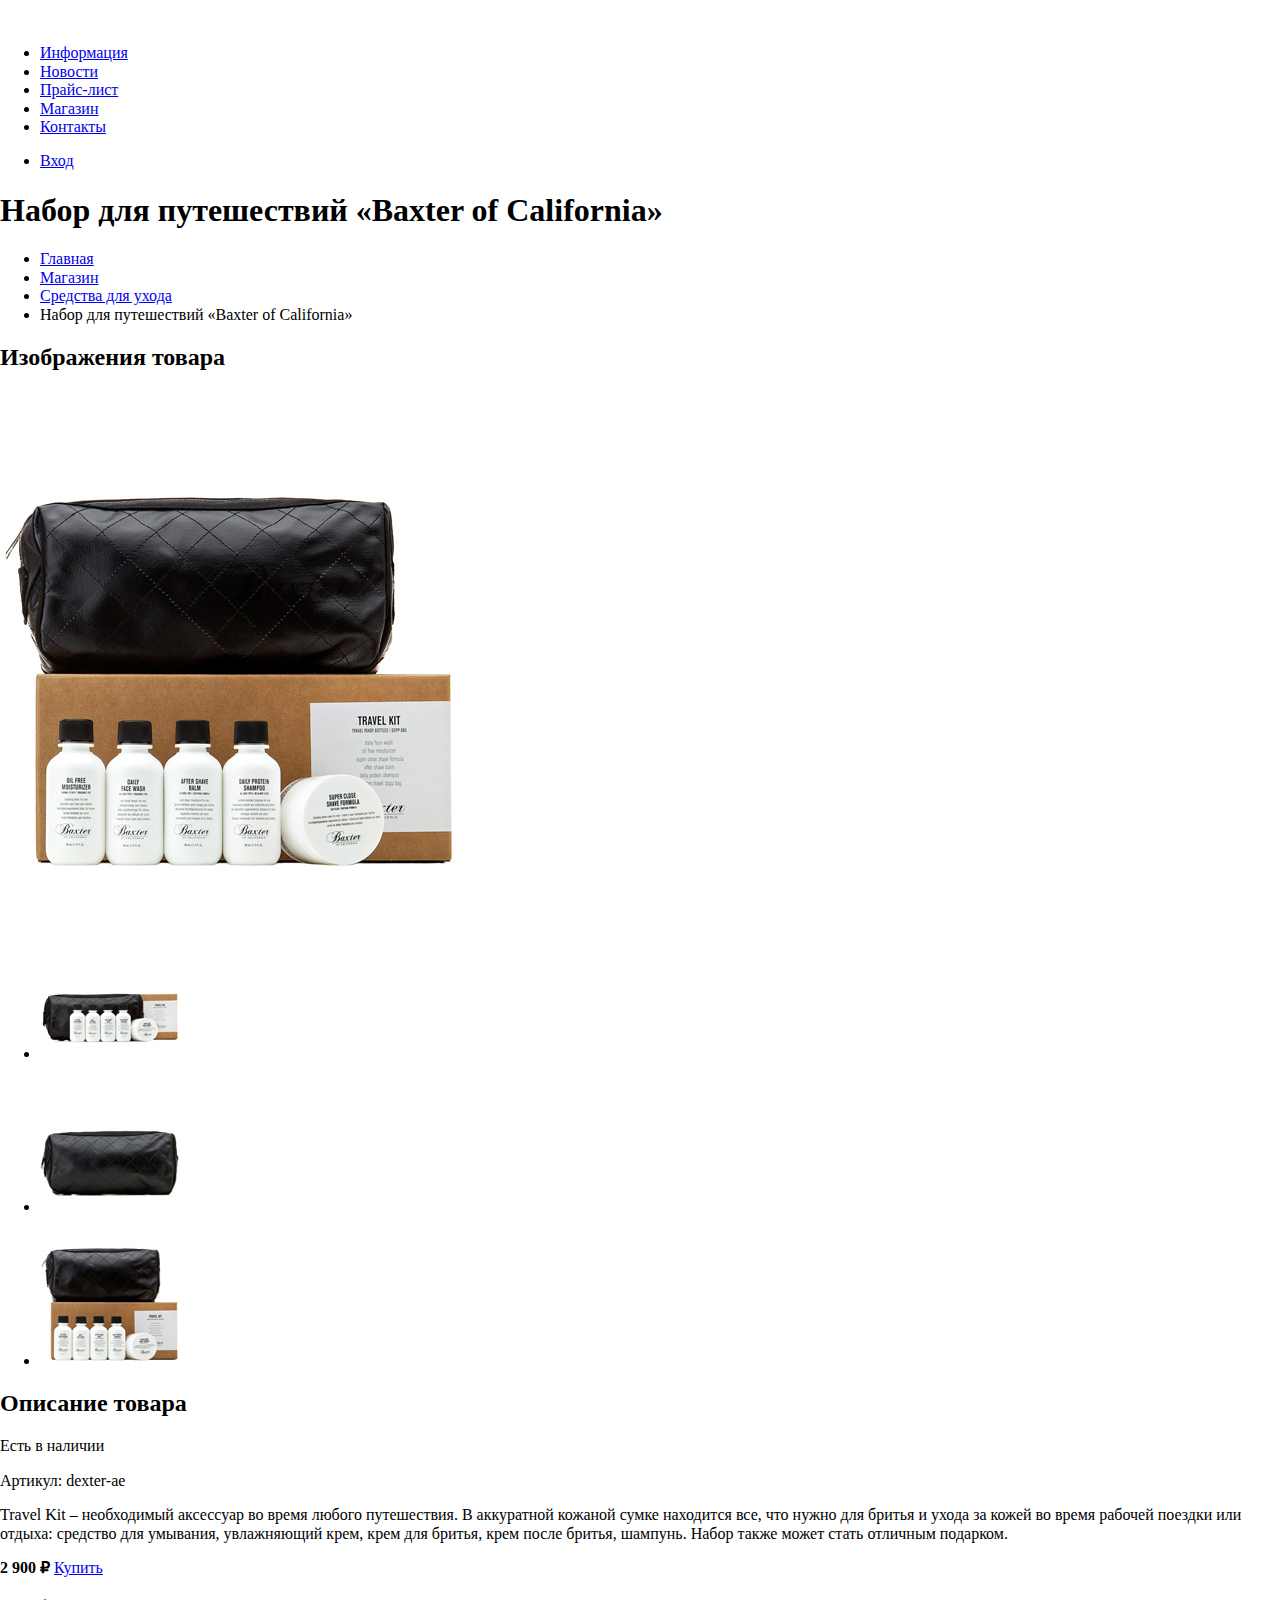
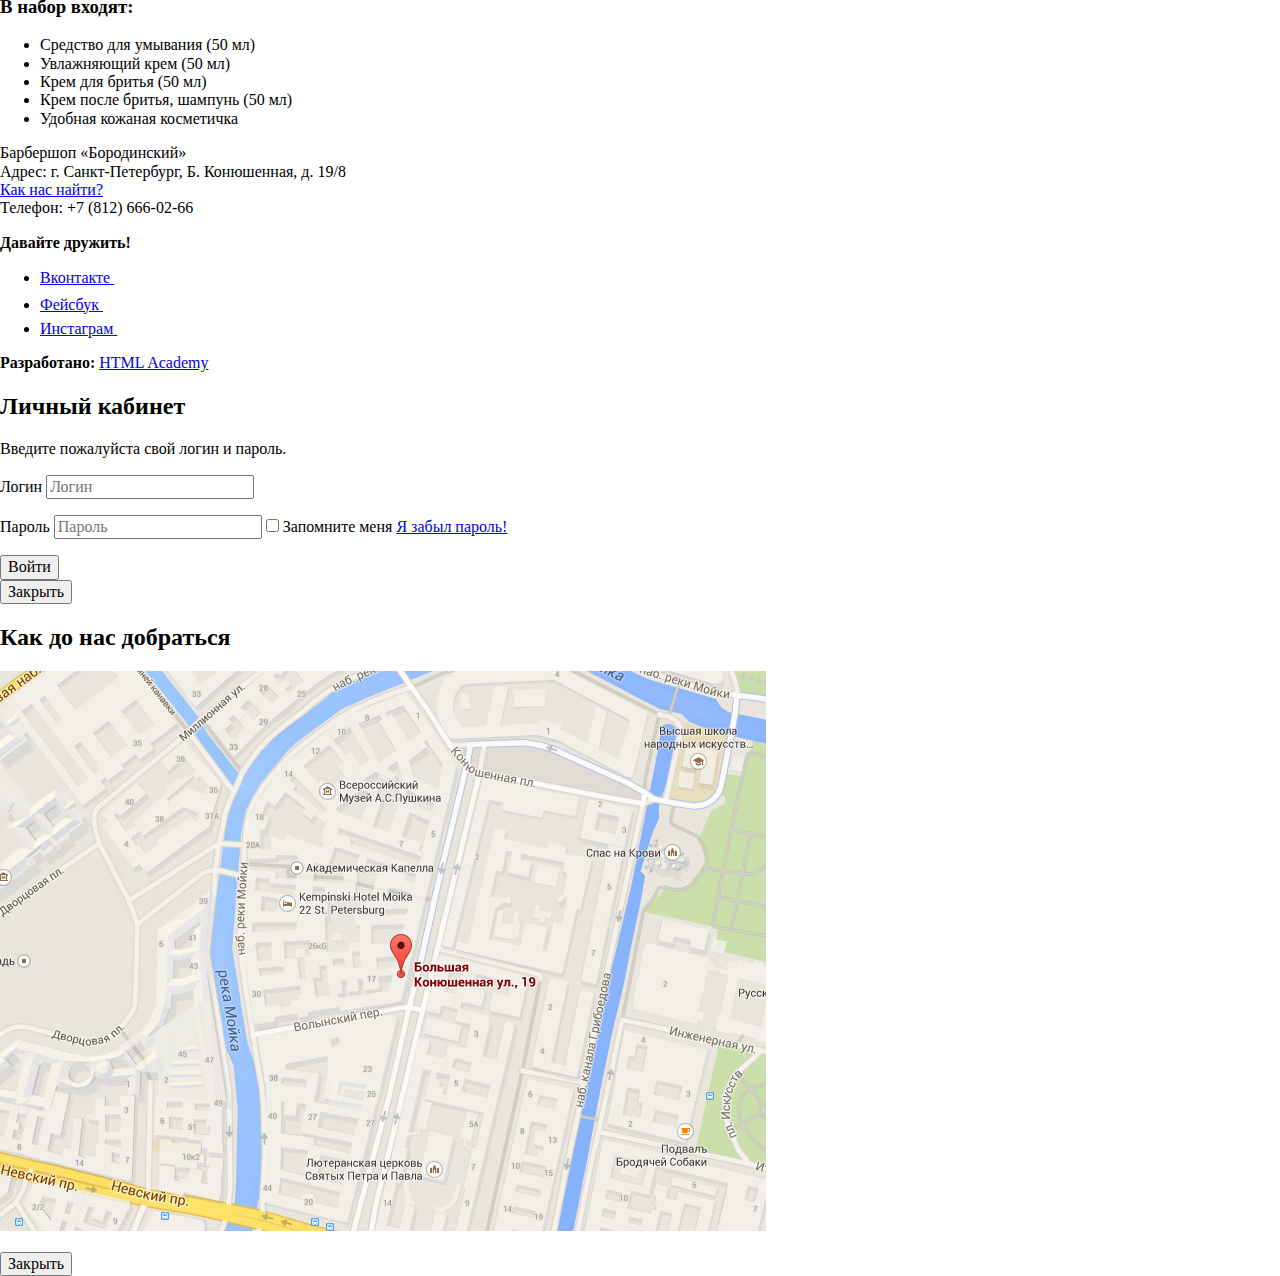
==== commit ea50ffb3: "стилизовал страницу товара" ====
--- a/catalog-item.html
+++ b/catalog-item.html
@@ -93,13 +93,35 @@
         <div class="footer-social">
           <b>Давайте дружить!</b>
           <ul>
-            <li><a class="social-button" href="#">Вконтакте</a></li>
-            <li><a class="social-button" href="#">Фейсбук</a></li>
-            <li><a class="social-button" href="#">Инстаграм</a></li>
+            <li>
+              <a class="social-button" href="#"><span class="visually-hidden">Вконтакте</span>
+                <svg xmlns="http://www.w3.org/2000/svg" width="27" height="15" viewBox="0 0 26.14 14.91">
+                  <path d="M26 13.47l-.09-.17a13.55 13.55 0 0 0-2.6-3q-.87-.83-1.1-1.12A1 1 0 0 1 22 8a10.27 10.27 0 0 1 1.22-1.78l.88-1.16q2.35-3.13 2-4L26 .94a.8.8 0 0 0-.4-.22 2.14 2.14 0 0 0-.87 0h-3.92a.51.51 0 0 0-.27 0h-.3a.6.6 0 0 0-.15.14.93.93 0 0 0-.14.24 22.22 22.22 0 0 1-1.46 3.06q-.5.84-.93 1.46a7 7 0 0 1-.71.91 4.94 4.94 0 0 1-.52.47q-.23.18-.35.15l-.23-.05a.9.9 0 0 1-.31-.33 1.49 1.49 0 0 1-.16-.53v-.55-.65-.57-1.12-1-.75a3.14 3.14 0 0 0 0-.62 2.12 2.12 0 0 0-.14-.44.73.73 0 0 0-.28-.33 1.57 1.57 0 0 0-.46-.18A9 9 0 0 0 12.57 0a8.93 8.93 0 0 0-3.25.33 1.83 1.83 0 0 0-.52.41q-.25.3-.07.33a1.67 1.67 0 0 1 1.16.59l.08.16a2.6 2.6 0 0 1 .19.63 6.32 6.32 0 0 1 .12 1 10.59 10.59 0 0 1 0 1.7q-.07.71-.13 1.1a2.21 2.21 0 0 1-.18.64 2.69 2.69 0 0 1-.16.3l-.07.07a1 1 0 0 1-.37.07.86.86 0 0 1-.46-.19 3.27 3.27 0 0 1-.56-.52 7 7 0 0 1-.66-.93q-.37-.6-.76-1.42l-.22-.39q-.2-.38-.56-1.11t-.62-1.43A.9.9 0 0 0 5.2.9h-.07a.93.93 0 0 0-.22-.16A1.44 1.44 0 0 0 4.6.65L.87.68A1 1 0 0 0 .1.94L0 1a.44.44 0 0 0 0 .22 1.08 1.08 0 0 0 .08.37Q.9 3.53 1.86 5.31t1.66 2.87Q4.23 9.27 5 10.24t1 1.24l.37.41.34.33a8.06 8.06 0 0 0 1 .78 16.34 16.34 0 0 0 1.4.9 7.6 7.6 0 0 0 1.79.72 6.19 6.19 0 0 0 2 .22h1.57a1.08 1.08 0 0 0 .72-.3l.05-.07a.9.9 0 0 0 .1-.25 1.38 1.38 0 0 0 0-.37 4.48 4.48 0 0 1 .09-1.05 2.77 2.77 0 0 1 .23-.71 1.74 1.74 0 0 1 .29-.4 1.19 1.19 0 0 1 .23-.2h.11a.86.86 0 0 1 .77.21 4.52 4.52 0 0 1 .83.79q.39.47.93 1.05a6.41 6.41 0 0 0 1 .87l.27.16a3.31 3.31 0 0 0 .71.3 1.53 1.53 0 0 0 .76.07l3.48-.05a1.58 1.58 0 0 0 .8-.17.68.68 0 0 0 .34-.37 1.06 1.06 0 0 0 0-.46 1.71 1.71 0 0 0-.1-.36z" fill="#fff">
+                  </path>
+                </svg>
+              </a>
+            </li>
+            <li>
+              <a class="social-button" href="#"><span class="visually-hidden">Фейсбук</span>
+                <svg xmlns="http://www.w3.org/2000/svg" width="19" height="22" viewBox="0 0 10.15 21.74">
+                  <path d="M3.34 1.12A4.77 4.77 0 0 1 6.53 0h3.61v3.81H7.81a1.07 1.07 0 0 0-1.09.83v2.55h3.42c-.08 1.23-.24 2.45-.41 3.67h-3v10.87H2.21V10.86H0V7.21h2.19V3.66a3.83 3.83 0 0 1 1.15-2.54z" fill="#fff">
+                  </path>
+                </svg>
+              </a>
+            </li>
+            <li>
+              <a class="social-button" href="#"><span class="visually-hidden">Инстаграм</span>
+                <svg xmlns="http://www.w3.org/2000/svg" width="20" height="20" viewBox="0 0 20 20">
+                  <path d="M18 0H2a2 2 0 0 0-2 2v16a2 2 0 0 0 2 2h16a2 2 0 0 0 2-2V2a2 2 0 0 0-2-2zm-8 6a4 4 0 1 1-4 4 4 4 0 0 1 4-4zM2.5 18a.47.47 0 0 1-.5-.5V9h2.1a3.4 3.4 0 0 0-.1 1 6 6 0 1 0 12 0 3.4 3.4 0 0 0-.1-1H18v8.5a.47.47 0 0 1-.5.5zM18 4.5a.47.47 0 0 1-.5.5h-2a.47.47 0 0 1-.5-.5v-2a.47.47 0 0 1 .5-.5h2a.47.47 0 0 1 .5.5z" fill="#fff">
+                  </path>
+                </svg>
+              </a>
+            </li>
           </ul>
         </div>
         <p class="footer-copyright">
-          <b>Разработано:</b> <a class="button" href="https://htmlacademy.ru">HTML Academy</a>
+          <b>Разработано:</b>
+          <a class="button" href="https://htmlacademy.ru">HTML Academy</a>
         </p>
       </div>
     </footer>
